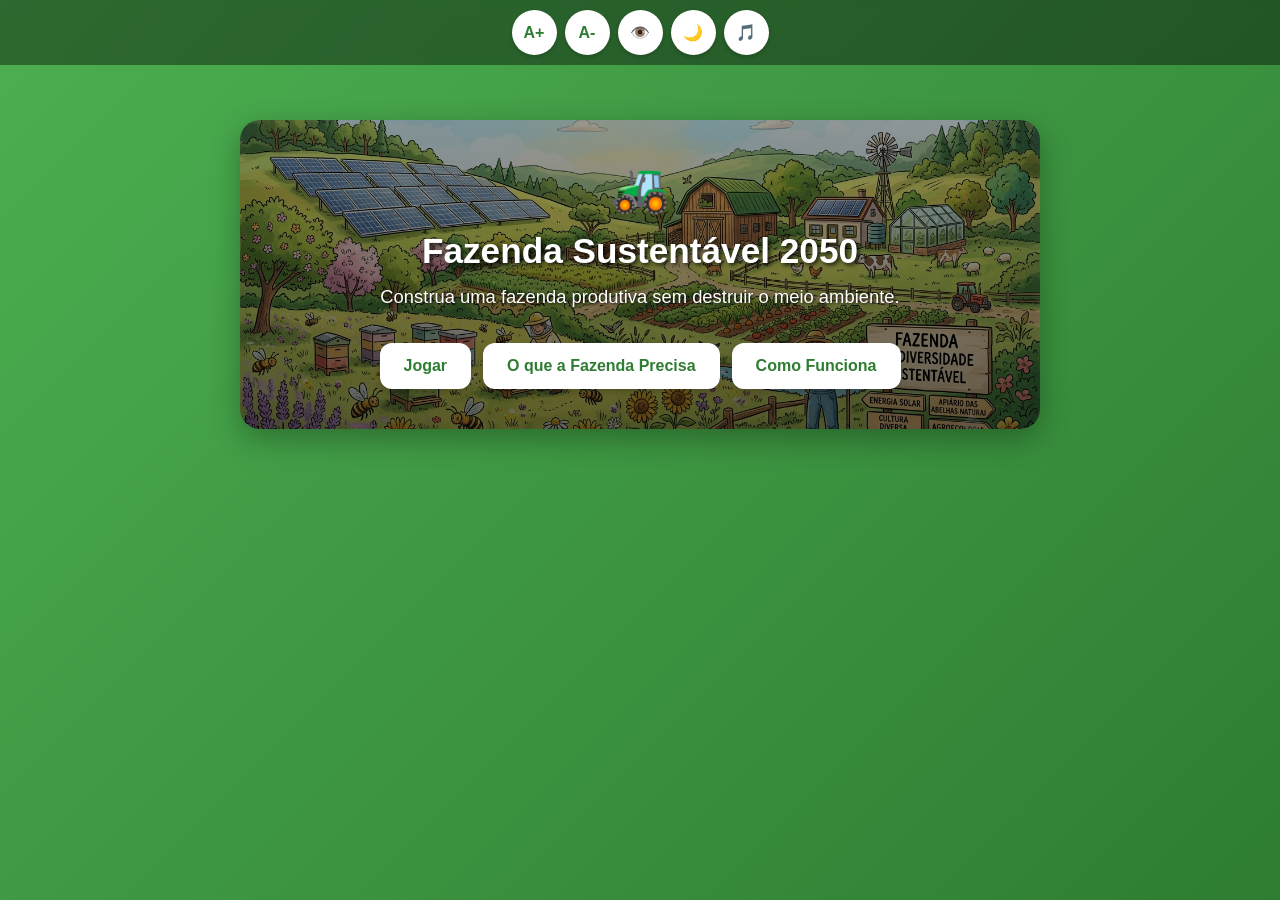
==== index.html @ 3d5fe39c "atualizar" ====
<!DOCTYPE html>
<html lang="pt-BR">
<head>
    <meta charset="UTF-8">
    <meta name="viewport" content="width=device-width, initial-scale=1.0">
    <title>🚜 Fazenda Sustentável 2050</title>
    <link rel="stylesheet" href="style.css">
</head>
<body>

    <div class="barra-acessibilidade">
        <button id="zoomMais" title="Aumentar Fonte">A+</button>
        <button id="zoomMenos" title="Diminuir Fonte">A-</button>
        <button id="altoContraste" title="Alto Contraste">👁️</button>
        <button id="modoEscuro" title="Modo Escuro">🌙</button>
        <button id="btnMusica" title="Música de Fundo">🎵</button>
    </div>

    <section id="menu" class="tela ativa">
        <div class="fazenda-logo">
            <span class="emoji-principal">🚜</span>
        </div>
        <h1>Fazenda Sustentável 2050</h1>
        <p>Construa uma fazenda produtiva sem destruir o meio ambiente.</p>
        <div class="botoes-menu">
            <button id="btnJogar">Jogar</button>
            <button id="btnAprender">O que a Fazenda Precisa</button>
            <button id="btnTutorial">Como Funciona</button>
        </div>
    </section>

    <section id="tutorial" class="tela">
        <h2>📖 Como Funciona o Jogo</h2>
        <p>Você foi desafiado a gerenciar uma propriedade rural rumo ao ano de 2050. Seu objetivo é tomar decisões estratégicas ao longo de 10 rodadas.</p>
        <p>Fique atento aos 4 indicadores no topo da tela. Se qualquer um deles chegar a <strong>0%</strong>, sua fazenda entra em colapso e o jogo termina imediatamente!</p>
        <ul>
            <li>🌾 <strong>Produção:</strong> Representa o volume e a eficiência das suas colheitas.</li>
            <li>💰 <strong>Economia:</strong> É a saúde financeira, o dinheiro em caixa para investimentos.</li>
            <li>🌳 <strong>Meio Ambiente:</strong> Mede a saúde da natureza, solo, rios e biodiversidade.</li>
            <li>😊 <strong>Qualidade de Vida:</strong> Avalia o bem-estar dos trabalhadores e da comunidade rural.</li>
        </ul>
        <button id="voltarMenu">Voltar ao Menu</button>
    </section>

    <section id="aprendizado" class="tela">
        <h2>🐝 O que uma Fazenda Sustentável Precisa?</h2>
        <p>Para cumprir o tema do Agrinho (<em>"Agro forte, futuro sustentável"</em>), uma propriedade moderna precisa equilibrar produção e preservação através de práticas reais:</p>
        
        <div class="bloco-conteudo">
            <h3>🐝 1. Proteção Expressiva das Abelhas</h3>
            <p>As abelhas e polinizadores nativos são os maiores partners do agricultor. Sem eles, mais de 70% das culturas agrícolas teriam queda drástica de produção. Uma fazenda sustentável precisa reduzir defensivos químicos pesados e criar "corredores ecológicos" para mantê-las vivas.</p>
        </div>

        <div class="bloco-conteudo">
            <h3>💧 2. Manejo Consciente da Água e do Solo</h3>
            <p>O solo é um organismo vivo. A fazenda precisa de técnicas como a compostagem orgânica e a proteção das matas ciliares ao redor dos rios para evitar que as nascentes sequem com o calor.</p>
        </div>

        <div class="bloco-conteudo">
            <h3>☀️ 3. Transição para Energia Limpa</h3>
            <p>O uso de combustíveis fósseis polui o planeta. Substituir geradores antigos por painéis de energia solar traz economia financeira a longo prazo e zera a emissão de carbono da produção.</p>
        </div>

        <button id="btnVoltarMenu">Voltar ao Menu</button>
    </section>

    <section id="jogo" class="tela">
        <header>
            <h2>Ano <span id="ano">1</span> / 10</h2>
        </header>

        <section class="painel">
            <div class="indicador">
                <p>🌾 Produção</p>
                <progress id="barraProducao" value="50" max="100"></progress>
                <span id="valorProducao">50</span>
            </div>
            <div class="indicador">
                <p>💰 Economia</p>
                <progress id="barraEconomia" value="50" max="100"></progress>
                <span id="valorEconomia">50</span>
            </div>
            <div class="indicador">
                <p>🌳 Meio Ambiente</p>
                <progress id="barraAmbiente" value="50" max="100"></progress>
                <span id="valorAmbiente">50</span>
            </div>
            <div class="indicador">
                <p>😊 Qualidade de Vida</p>
                <progress id="barraQualidade" value="50" max="100"></progress>
                <span id="valorQualidade">50</span>
            </div>
        </section>

        <section class="fazenda">
            <div id="lavoura" class="area">🌱 Produção Inicial</div>
            <div id="rio" class="area">💧 Rio Saudável</div>
            <div id="floresta" class="area">🌳 Floresta Preservada</div>
            <div id="energia" class="area">⚡ Energia Convencional</div>
        </section>

        <section class="evento">
            <h3 id="tituloEvento">Evento</h3>
            <p id="descricaoEvento">Descrição do evento.</p>
            <div class="opcoes">
                <button id="opcao1">Opção 1</button>
                <button id="opcao2">Opção 2</button>
                <button id="opcao3">Opção 3</button>
            </div>
        </section>
    </section>

    <section id="fim" class="tela">
        <h2 id="resultadoTitulo">Resultado Final</h2>
        <p>Sua jornada terminou.</p>
        <div class="relatorio">
            <p>🌾 Produção: <span id="finalProducao"></span></p>
            <p>💰 Economia: <span id="finalEconomia"></span></p>
            <p>🌳 Meio Ambiente: <span id="finalAmbiente"></span></p>
            <p>😊 Qualidade de Vida: <span id="finalQualidade"></span></p>
        </div>
        <button onclick="location.reload()">Jogar Novamente</button>
    </section>

    <audio id="somClique" src="assets/sons/clique.mp3"></audio>
    <audio id="musicaAmbiente" src="assets/sons/ambiente.mp3" loop></audio>
    <audio id="somVitoria" src="assets/sons/vitoria.mp3"></audio>
    <audio id="somDerrota" src="assets/sons/derrota.mp3"></audio>

    <script src="script.js"></script>
</body>
</html>
---- style.css ----
/* ==========================
   CONFIGURAÇÃO DE ACESSIBILIDADE DINÂMICA
========================== */
:root {
    --tamanho-base: 16px; /* Controlado diretamente pelo JavaScript */
}

* {
    margin: 0;
    padding: 0;
    box-sizing: border-box;
}

body {
    font-family: Arial, Helvetica, sans-serif;
    font-size: var(--tamanho-base); /* Vinculado ao sistema de zoom universal */
    min-height: 100vh;
    background: linear-gradient(135deg, #4caf50, #2e7d32);
    color: white;
    padding: 100px 15px 20px 15px;
    transition: background 0.4s ease, font-size 0.2s ease;
}

/* ==========================
   BARRA DE ACESSIBILIDADE FIXA
========================== */
.barra-acessibilidade {
    position: fixed;
    top: 0;
    left: 0;
    width: 100%;
    background: rgba(0, 0, 0, 0.4);
    backdrop-filter: blur(5px);
    display: flex;
    justify-content: center;
    gap: 8px;
    padding: 10px;
    z-index: 1000;
}

.barra-acessibilidade button {
    width: 45px;
    height: 45px;
    padding: 0;
    font-size: 16px !important; /* Mantém estável a barra superior */
    display: flex;
    justify-content: center;
    align-items: center;
    background: white;
    color: #2e7d32;
    border-radius: 50%;
    border: none;
    cursor: pointer;
    font-weight: bold;
    box-shadow: 0 2px 5px rgba(0,0,0,0.2);
}

/* ==========================
   ESTRUTURA DAS TELAS
========================== */
.tela {
    display: none;
    max-width: 800px;
    margin: 20px auto;
    animation: abrirTela 0.3s ease-in-out;
}

.tela.ativa {
    display: block;
}

@keyframes abrirTela {
    from { opacity: 0; transform: translateY(10px); }
    to { opacity: 1; transform: translateY(0); }
}

/* ==========================
   MENU PRINCIPAL (FUNDO ISOLADO COM A IMAGEM)
========================== */
#menu {
    text-align: center;
    padding: 40px 20px;
    border-radius: 20px;
    box-shadow: 0 10px 30px rgba(0, 0, 0, 0.3);
    
    /* Configuração blindada da imagem de fundo */
    background-image: linear-gradient(rgba(0, 0, 0, 0.4), rgba(0, 0, 0, 0.6)), url('fazenda.png') !important;
    background-repeat: no-repeat !important;
    background-position: center center !important;
    background-size: cover !important;
    margin-top: 20px; 
}

.fazenda-logo {
    display: block;
    margin: 0 auto 15px auto;
}

.emoji-principal {
    font-size: calc(var(--tamanho-base) * 3); /* Cresce junto com o zoom */
    display: inline-block;
    animation: balancar 4s ease-in-out infinite alternate;
}

@keyframes balancar {
    0% { transform: rotate(-5deg); }
    100% { transform: rotate(5deg); }
}

#menu h1 {
    font-size: calc(var(--tamanho-base) * 2.2); /* Cresce junto com o zoom */
    margin-bottom: 15px;
    text-shadow: 2px 2px 4px rgba(0,0,0,0.8);
}

#menu p {
    font-size: calc(var(--tamanho-base) * 1.15); /* Cresce junto com o zoom */
    margin-bottom: 35px;
    text-shadow: 1px 1px 3px rgba(0,0,0,0.8);
}

.botoes-menu {
    display: flex;
    flex-direction: column;
    gap: 12px;
    width: 100%;
    max-width: 320px;
    margin: 0 auto;
}

/* ==========================
   BOTÕES GERAIS
========================== */
button {
    border: none;
    cursor: pointer;
    padding: 14px 24px;
    border-radius: 12px;
    font-size: var(--tamanho-base); /* Vinculado ao zoom */
    transition: 0.2s;
    background: white;
    color: #2e7d32;
    font-weight: bold;
    width: 100%;
    box-shadow: 0 4px 6px rgba(0,0,0,0.15);
}

button:hover, button:active {
    transform: scale(1.02);
    background: #f5f5f5;
}

/* ==========================
   TUTORIAL E APRENDIZADO
========================== */
#tutorial, #aprendizado {
    background: rgba(0, 0, 0, 0.25);
    padding: 25px;
    border-radius: 15px;
    text-align: left;
    backdrop-filter: blur(4px);
    border: 1px solid rgba(255,255,255,0.1);
    font-size: var(--tamanho-base); /* Vinculado ao zoom */
}

#tutorial h2, #aprendizado h2 {
    margin-bottom: 20px;
    font-size: calc(var(--tamanho-base) * 1.5); /* Vinculado ao zoom */
    text-align: center;
}

#tutorial p, #aprendizado p {
    margin-bottom: 15px;
    line-height: 1.6;
}

.bloco-conteudo {
    background: rgba(255, 255, 255, 0.1);
    padding: 15px;
    border-radius: 10px;
    margin-bottom: 15px;
}

.bloco-conteudo h3 {
    margin-bottom: 8px;
    font-size: calc(var(--tamanho-base) * 1.2); /* Vinculado ao zoom */
    color: #fff;
}

#tutorial ul {
    margin: 15px 0;
    padding-left: 20px;
}

#tutorial li {
    margin-bottom: 10px;
    line-height: 1.4;
}

/* ==========================
   PAINEL DE JOGO E MAPA
========================== */
header h2 {
    font-size: calc(var(--tamanho-base) * 1.3);
    margin-bottom: 15px;
}

.painel {
    display: grid;
    grid-template-columns: 1fr;
    gap: 12px;
    margin-bottom: 20px;
}

.indicador {
    background: rgba(0, 0, 0, 0.2);
    padding: 12px;
    border-radius: 12px;
    border: 1px solid rgba(255,255,255,0.05);
    font-size: var(--tamanho-base);
}

.indicador p {
    margin-bottom: 6px;
    font-weight: bold;
}

.indicador span {
    display: block;
    margin-top: 4px;
    font-weight: bold;
    text-align: right;
}

progress {
    width: 100%;
    height: 16px;
}

progress::-webkit-progress-bar {
    background: #e0e0e0;
    border-radius: 8px;
}

progress::-webkit-progress-value {
    background: #4cd137;
    border-radius: 8px;
}

.fazenda {
    display: grid;
    grid-template-columns: repeat(2, 1fr);
    gap: 10px;
    margin-bottom: 20px;
}

.area {
    min-height: 90px;
    display: flex;
    justify-content: center;
    align-items: center;
    text-align: center;
    font-size: var(--tamanho-base);
    font-weight: bold;
    border-radius: 12px;
    background: rgba(0, 0, 0, 0.18);
    padding: 8px;
    border: 1px solid rgba(255,255,255,0.05);
}

.evento {
    background: rgba(0, 0, 0, 0.2);
    padding: 20px;
    border-radius: 15px;
    text-align: center;
    border: 1px solid rgba(255,255,255,0.05);
    font-size: var(--tamanho-base);
}

.evento h3 {
    margin-bottom: 10px;
    font-size: calc(var(--tamanho-base) * 1.25);
}

.evento p {
    margin-bottom: 20px;
    line-height: 1.5;
}

.opcoes {
    display: flex;
    flex-direction: column;
    gap: 10px;
}

/* ==========================
   TELA FINAL
========================== */
#fim {
    text-align: center;
    font-size: var(--tamanho-base);
}

#fim h2 {
    font-size: calc(var(--tamanho-base) * 1.6);
    margin-bottom: 10px;
}

.relatorio {
    background: rgba(0, 0, 0, 0.2);
    padding: 20px;
    border-radius: 12px;
    margin: 20px 0;
    text-align: left;
    border: 1px solid rgba(255,255,255,0.05);
}

.relatorio p {
    margin-bottom: 8px;
}

/* ==========================
   TEMAS COORDENADOS (MODOS DE COR)
========================== */

/* MODO NOTURNO SEGURO: A imagem do menu continua visível */
.dark-mode {
    background: linear-gradient(135deg, #111, #222) !important;
}
.dark-mode .indicador, .dark-mode .evento, .dark-mode .area, .dark-mode .relatorio, .dark-mode #tutorial, .dark-mode #aprendizado, .dark-mode .bloco-conteudo {
    background: rgba(255, 255, 255, 0.05) !important;
}
.dark-mode button {
    background: #333 !important;
    color: #fff !important;
}
/* Mantém a imagem no menu, aplicando apenas um filtro noturno confortável por cima */
.dark-mode #menu {
    background-image: linear-gradient(rgba(0, 0, 0, 0.75), rgba(0, 0, 0, 0.9)), url('fazenda.png') !important;
}

/* ALTO CONTRASTE (Regra oficial: Fundo preto absoluto e letras amarelas para leitura impecável) */
.alto-contraste {
    background: black !important;
    color: yellow !important;
}
.alto-contraste .indicador, .alto-contraste .evento, .alto-contraste .area, .alto-contraste .relatorio, .alto-contraste #tutorial, .alto-contraste #aprendizado, .alto-contraste .bloco-conteudo {
    background: #000 !important;
    border: 2px solid yellow !important;
    color: yellow !important;
}
.alto-contraste h1, .alto-contraste h2, .alto-contraste h3, .alto-contraste p, .alto-contraste li, .alto-contraste span {
    color: yellow !important;
}
.alto-contraste button {
    background: yellow !important;
    color: black !important;
}
.alto-contraste #menu {
    background-image: none !important; /* Remove imagens para focar 100% na legibilidade exigida em bancas */
    background: black !important;
    border: 2px solid yellow !important;
}

/* ==========================
   RESPONSIVIDADE (TELAS LARGAS)
========================== */
@media(min-width: 600px) {
    .botoes-menu { flex-direction: row; max-width: 100%; justify-content: center; }
    .botoes-menu button { width: auto; }
    .painel { grid-template-columns: repeat(2, 1fr); }
    .area { min-height: 120px; }
    .opcoes { flex-direction: row; justify-content: center; }
    .opcoes button { width: auto; }
}
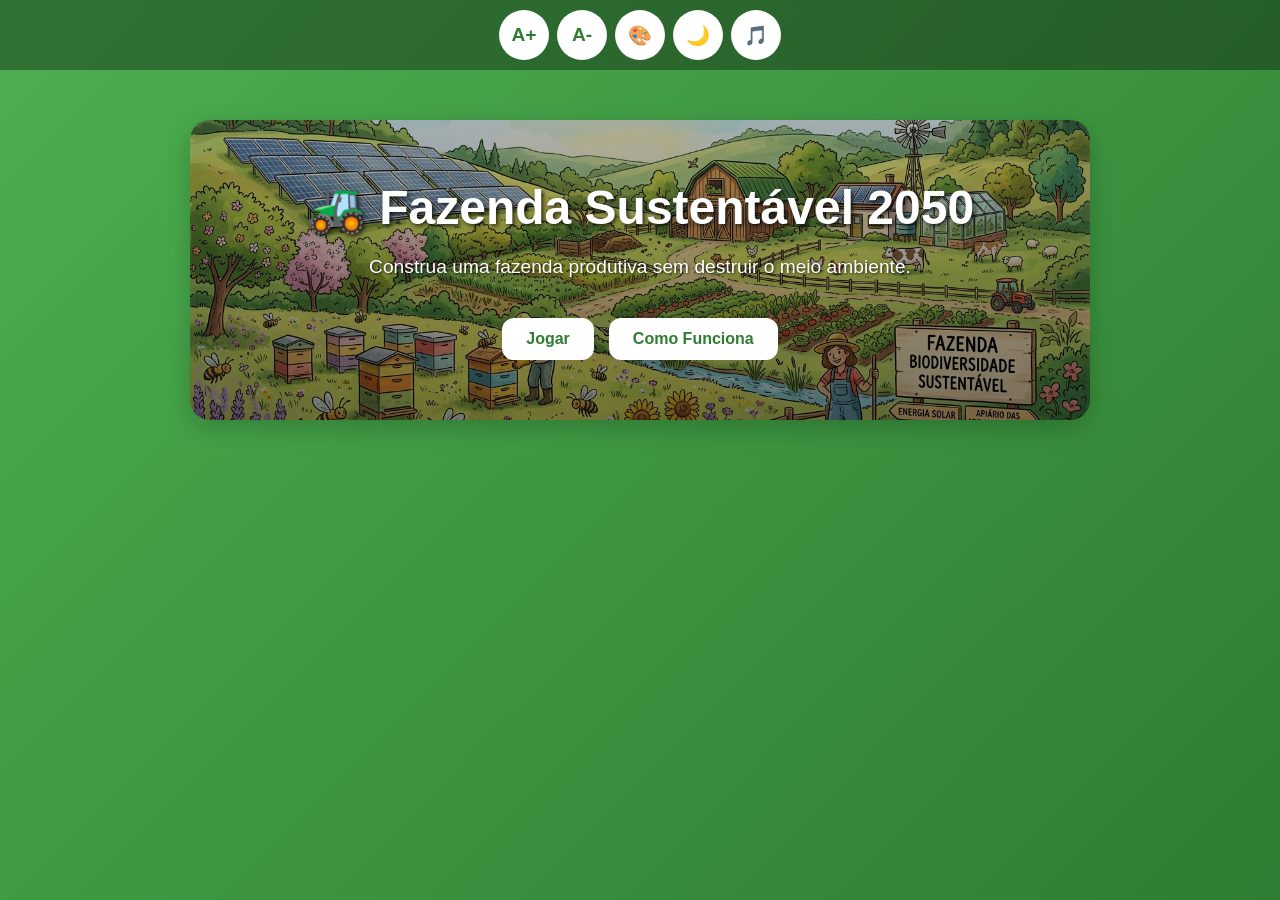
==== commit 8ab86d13: "correcao" ====
--- a/index.html
+++ b/index.html
@@ -8,60 +8,46 @@
 </head>
 <body>
 
-    <div class="barra-acessibilidade">
+    <div class="acessibilidade-fixa">
         <button id="zoomMais" title="Aumentar Fonte">A+</button>
         <button id="zoomMenos" title="Diminuir Fonte">A-</button>
-        <button id="altoContraste" title="Alto Contraste">👁️</button>
+        <button id="altoContraste" title="Alto Contraste">🎨</button>
         <button id="modoEscuro" title="Modo Escuro">🌙</button>
         <button id="btnMusica" title="Música de Fundo">🎵</button>
     </div>
 
     <section id="menu" class="tela ativa">
-        <div class="fazenda-logo">
-            <span class="emoji-principal">🚜</span>
-        </div>
-        <h1>Fazenda Sustentável 2050</h1>
+        <h1>🚜 Fazenda Sustentável 2050</h1>
         <p>Construa uma fazenda produtiva sem destruir o meio ambiente.</p>
         <div class="botoes-menu">
             <button id="btnJogar">Jogar</button>
-            <button id="btnAprender">O que a Fazenda Precisa</button>
             <button id="btnTutorial">Como Funciona</button>
         </div>
     </section>
 
     <section id="tutorial" class="tela">
-        <h2>📖 Como Funciona o Jogo</h2>
-        <p>Você foi desafiado a gerenciar uma propriedade rural rumo ao ano de 2050. Seu objetivo é tomar decisões estratégicas ao longo de 10 rodadas.</p>
-        <p>Fique atento aos 4 indicadores no topo da tela. Se qualquer um deles chegar a <strong>0%</strong>, sua fazenda entra em colapso e o jogo termina imediatamente!</p>
+        <h2>📖 Como Funciona</h2>
+        <p>Você é o gestor de uma fazenda sustentável no ano de 2050.</p>
+        <p>Seu objetivo é produzir alimentos, gerar renda e preservar o meio ambiente.</p>
+        <p>Durante 10 anos você enfrentará desafios reais do campo.</p>
         <ul>
-            <li>🌾 <strong>Produção:</strong> Representa o volume e a eficiência das suas colheitas.</li>
-            <li>💰 <strong>Economia:</strong> É a saúde financeira, o dinheiro em caixa para investimentos.</li>
-            <li>🌳 <strong>Meio Ambiente:</strong> Mede a saúde da natureza, solo, rios e biodiversidade.</li>
-            <li>😊 <strong>Qualidade de Vida:</strong> Avalia o bem-estar dos trabalhadores e da comunidade rural.</li>
+            <li>🌾 Produção Agrícola</li>
+            <li>💰 Economia da Fazenda</li>
+            <li>🌳 Meio Ambiente</li>
+            <li>😊 Qualidade de Vida</li>
+        </ul>
+        <p>Cada decisão afeta os indicadores.</p>
+        <p>Se algum deles chegar a zero, a fazenda entra em colapso.</p>
+
+        <h2>🌱 O que é uma Fazenda Sustentável?</h2>
+        <ul>
+            <li>💧 Uso consciente da água</li>
+            <li>🌳 Preservação das florestas</li>
+            <li>☀️ Uso de energia limpa</li>
+            <li>🐝 Proteção da biodiversidade</li>
+            <li>👨‍🌾 Valorização das pessoas</li>
         </ul>
         <button id="voltarMenu">Voltar ao Menu</button>
-    </section>
-
-    <section id="aprendizado" class="tela">
-        <h2>🐝 O que uma Fazenda Sustentável Precisa?</h2>
-        <p>Para cumprir o tema do Agrinho (<em>"Agro forte, futuro sustentável"</em>), uma propriedade moderna precisa equilibrar produção e preservação através de práticas reais:</p>
-        
-        <div class="bloco-conteudo">
-            <h3>🐝 1. Proteção Expressiva das Abelhas</h3>
-            <p>As abelhas e polinizadores nativos são os maiores partners do agricultor. Sem eles, mais de 70% das culturas agrícolas teriam queda drástica de produção. Uma fazenda sustentável precisa reduzir defensivos químicos pesados e criar "corredores ecológicos" para mantê-las vivas.</p>
-        </div>
-
-        <div class="bloco-conteudo">
-            <h3>💧 2. Manejo Consciente da Água e do Solo</h3>
-            <p>O solo é um organismo vivo. A fazenda precisa de técnicas como a compostagem orgânica e a proteção das matas ciliares ao redor dos rios para evitar que as nascentes sequem com o calor.</p>
-        </div>
-
-        <div class="bloco-conteudo">
-            <h3>☀️ 3. Transição para Energia Limpa</h3>
-            <p>O uso de combustíveis fósseis polui o planeta. Substituir geradores antigos por painéis de energia solar traz economia financeira a longo prazo e zera a emissão de carbono da produção.</p>
-        </div>
-
-        <button id="btnVoltarMenu">Voltar ao Menu</button>
     </section>
 
     <section id="jogo" class="tela">
--- a/style.css
+++ b/style.css
@@ -1,35 +1,139 @@
 /* ==========================
-   CONFIGURAÇÃO DE ACESSIBILIDADE DINÂMICA
-========================== */
-:root {
-    --tamanho-base: 16px; /* Controlado diretamente pelo JavaScript */
-}
-
+   RESET
+========================== */
 * {
     margin: 0;
     padding: 0;
     box-sizing: border-box;
 }
 
+/* ==========================
+   BODY
+========================== */
 body {
     font-family: Arial, Helvetica, sans-serif;
-    font-size: var(--tamanho-base); /* Vinculado ao sistema de zoom universal */
     min-height: 100vh;
     background: linear-gradient(135deg, #4caf50, #2e7d32);
     color: white;
-    padding: 100px 15px 20px 15px;
-    transition: background 0.4s ease, font-size 0.2s ease;
-}
-
-/* ==========================
-   BARRA DE ACESSIBILIDADE FIXA
-========================== */
-.barra-acessibilidade {
+    padding: 90px 20px 20px 20px; /* Aumentado o padding superior para a barra fixa */
+    transition: 0.4s;
+}
+
+/* ==========================
+   TELAS
+========================== */
+.tela {
+    display: none;
+    max-width: 900px;
+    margin: auto;
+}
+
+.tela.ativa {
+    display: block;
+}
+
+/* ==========================
+   MENU PRINCIPAL COM IMAGEM PROTEGIDA
+========================== */
+#menu {
+    text-align: center;
+    margin-top: 30px;
+    padding: 60px 20px;
+    border-radius: 20px;
+    box-shadow: 0 8px 25px rgba(0,0,0,0.2);
+    
+    /* Configuração padrão da foto de fundo da fazenda */
+    background-image: linear-gradient(rgba(0, 0, 0, 0.3), rgba(0, 0, 0, 0.5)), url('fazenda.png') !important;
+    background-size: cover !important;
+    background-position: center !important;
+    background-repeat: no-repeat !important;
+}
+
+#menu h1 {
+    font-size: 3rem;
+    margin-bottom: 20px;
+    text-shadow: 2px 2px 4px rgba(0,0,0,0.7);
+}
+
+#menu p {
+    font-size: 1.2rem;
+    margin-bottom: 40px;
+    text-shadow: 1px 1px 3px rgba(0,0,0,0.7);
+}
+
+.botoes-menu {
+    display: flex;
+    justify-content: center;
+    gap: 15px;
+    flex-wrap: wrap;
+}
+
+/* ==========================
+   BOTÕES
+========================== */
+button {
+    border: none;
+    cursor: pointer;
+    padding: 12px 24px;
+    border-radius: 12px;
+    font-size: 1rem;
+    transition: 0.3s;
+    background: white;
+    color: #2e7d32;
+    font-weight: bold;
+}
+
+button:hover {
+    transform: scale(1.05);
+}
+
+/* ==========================
+   TUTORIAL
+========================== */
+#tutorial {
+    max-width: 900px;
+    margin: auto;
+}
+
+#tutorial h2 {
+    margin: 20px 0;
+}
+
+#tutorial p {
+    margin-bottom: 15px;
+    line-height: 1.6;
+}
+
+#tutorial ul {
+    margin: 15px 0;
+    padding-left: 25px;
+}
+
+#tutorial li {
+    margin-bottom: 10px;
+}
+
+/* ==========================
+   CABEÇALHO DO JOGO
+========================== */
+header {
+    display: flex;
+    justify-content: space-between;
+    align-items: center;
+    margin-bottom: 25px;
+    flex-wrap: wrap;
+    gap: 15px;
+}
+
+/* ==========================
+   BARRA DE ACESSIBILIDADE FIXA NO TOPO
+========================== */
+.acessibilidade-fixa {
     position: fixed;
     top: 0;
     left: 0;
     width: 100%;
-    background: rgba(0, 0, 0, 0.4);
+    background: rgba(0, 0, 0, 0.35);
     backdrop-filter: blur(5px);
     display: flex;
     justify-content: center;
@@ -38,259 +142,114 @@
     z-index: 1000;
 }
 
-.barra-acessibilidade button {
-    width: 45px;
-    height: 45px;
+.acessibilidade-fixa button {
+    width: 50px;
+    height: 50px;
+    font-size: 1.2rem;
     padding: 0;
-    font-size: 16px !important; /* Mantém estável a barra superior */
     display: flex;
     justify-content: center;
     align-items: center;
-    background: white;
-    color: #2e7d32;
     border-radius: 50%;
-    border: none;
-    cursor: pointer;
-    font-weight: bold;
-    box-shadow: 0 2px 5px rgba(0,0,0,0.2);
-}
-
-/* ==========================
-   ESTRUTURA DAS TELAS
-========================== */
-.tela {
-    display: none;
-    max-width: 800px;
-    margin: 20px auto;
-    animation: abrirTela 0.3s ease-in-out;
-}
-
-.tela.ativa {
-    display: block;
-}
-
-@keyframes abrirTela {
-    from { opacity: 0; transform: translateY(10px); }
-    to { opacity: 1; transform: translateY(0); }
-}
-
-/* ==========================
-   MENU PRINCIPAL (FUNDO ISOLADO COM A IMAGEM)
-========================== */
-#menu {
-    text-align: center;
-    padding: 40px 20px;
-    border-radius: 20px;
-    box-shadow: 0 10px 30px rgba(0, 0, 0, 0.3);
-    
-    /* Configuração blindada da imagem de fundo */
-    background-image: linear-gradient(rgba(0, 0, 0, 0.4), rgba(0, 0, 0, 0.6)), url('fazenda.png') !important;
-    background-repeat: no-repeat !important;
-    background-position: center center !important;
-    background-size: cover !important;
-    margin-top: 20px; 
-}
-
-.fazenda-logo {
-    display: block;
-    margin: 0 auto 15px auto;
-}
-
-.emoji-principal {
-    font-size: calc(var(--tamanho-base) * 3); /* Cresce junto com o zoom */
-    display: inline-block;
-    animation: balancar 4s ease-in-out infinite alternate;
-}
-
-@keyframes balancar {
-    0% { transform: rotate(-5deg); }
-    100% { transform: rotate(5deg); }
-}
-
-#menu h1 {
-    font-size: calc(var(--tamanho-base) * 2.2); /* Cresce junto com o zoom */
-    margin-bottom: 15px;
-    text-shadow: 2px 2px 4px rgba(0,0,0,0.8);
-}
-
-#menu p {
-    font-size: calc(var(--tamanho-base) * 1.15); /* Cresce junto com o zoom */
-    margin-bottom: 35px;
-    text-shadow: 1px 1px 3px rgba(0,0,0,0.8);
-}
-
-.botoes-menu {
-    display: flex;
-    flex-direction: column;
-    gap: 12px;
-    width: 100%;
-    max-width: 320px;
-    margin: 0 auto;
-}
-
-/* ==========================
-   BOTÕES GERAIS
-========================== */
-button {
-    border: none;
-    cursor: pointer;
-    padding: 14px 24px;
-    border-radius: 12px;
-    font-size: var(--tamanho-base); /* Vinculado ao zoom */
-    transition: 0.2s;
-    background: white;
-    color: #2e7d32;
-    font-weight: bold;
-    width: 100%;
-    box-shadow: 0 4px 6px rgba(0,0,0,0.15);
-}
-
-button:hover, button:active {
-    transform: scale(1.02);
-    background: #f5f5f5;
-}
-
-/* ==========================
-   TUTORIAL E APRENDIZADO
-========================== */
-#tutorial, #aprendizado {
-    background: rgba(0, 0, 0, 0.25);
-    padding: 25px;
-    border-radius: 15px;
-    text-align: left;
-    backdrop-filter: blur(4px);
-    border: 1px solid rgba(255,255,255,0.1);
-    font-size: var(--tamanho-base); /* Vinculado ao zoom */
-}
-
-#tutorial h2, #aprendizado h2 {
-    margin-bottom: 20px;
-    font-size: calc(var(--tamanho-base) * 1.5); /* Vinculado ao zoom */
-    text-align: center;
-}
-
-#tutorial p, #aprendizado p {
-    margin-bottom: 15px;
-    line-height: 1.6;
-}
-
-.bloco-conteudo {
-    background: rgba(255, 255, 255, 0.1);
-    padding: 15px;
-    border-radius: 10px;
-    margin-bottom: 15px;
-}
-
-.bloco-conteudo h3 {
-    margin-bottom: 8px;
-    font-size: calc(var(--tamanho-base) * 1.2); /* Vinculado ao zoom */
-    color: #fff;
-}
-
-#tutorial ul {
-    margin: 15px 0;
-    padding-left: 20px;
-}
-
-#tutorial li {
-    margin-bottom: 10px;
-    line-height: 1.4;
-}
-
-/* ==========================
-   PAINEL DE JOGO E MAPA
-========================== */
-header h2 {
-    font-size: calc(var(--tamanho-base) * 1.3);
-    margin-bottom: 15px;
-}
-
+}
+
+/* ==========================
+   PAINEL DE STATUS
+========================== */
 .painel {
     display: grid;
-    grid-template-columns: 1fr;
-    gap: 12px;
-    margin-bottom: 20px;
+    grid-template-columns: repeat(auto-fit, minmax(220px, 1fr));
+    gap: 20px;
+    margin-bottom: 25px;
 }
 
 .indicador {
-    background: rgba(0, 0, 0, 0.2);
-    padding: 12px;
-    border-radius: 12px;
-    border: 1px solid rgba(255,255,255,0.05);
-    font-size: var(--tamanho-base);
+    background: rgba(255,255,255,0.15);
+    padding: 15px;
+    border-radius: 15px;
+    backdrop-filter: blur(5px);
 }
 
 .indicador p {
-    margin-bottom: 6px;
+    margin-bottom: 10px;
     font-weight: bold;
 }
 
 .indicador span {
     display: block;
-    margin-top: 4px;
-    font-weight: bold;
-    text-align: right;
-}
-
+    margin-top: 8px;
+    font-size: 1.1rem;
+}
+
+/* ==========================
+   BARRAS DE PROGRESSO
+========================== */
 progress {
     width: 100%;
-    height: 16px;
+    height: 25px;
 }
 
 progress::-webkit-progress-bar {
-    background: #e0e0e0;
-    border-radius: 8px;
+    background: #ddd;
+    border-radius: 20px;
 }
 
 progress::-webkit-progress-value {
-    background: #4cd137;
-    border-radius: 8px;
-}
-
+    background: #66ff66;
+    border-radius: 20px;
+}
+
+/* ==========================
+   MAPA DO JOGO
+========================== */
 .fazenda {
     display: grid;
     grid-template-columns: repeat(2, 1fr);
-    gap: 10px;
-    margin-bottom: 20px;
+    gap: 15px;
+    margin-bottom: 25px;
 }
 
 .area {
-    min-height: 90px;
+    min-height: 120px;
     display: flex;
     justify-content: center;
     align-items: center;
     text-align: center;
-    font-size: var(--tamanho-base);
+    font-size: 1.2rem;
     font-weight: bold;
-    border-radius: 12px;
-    background: rgba(0, 0, 0, 0.18);
-    padding: 8px;
-    border: 1px solid rgba(255,255,255,0.05);
-}
-
+    border-radius: 15px;
+    background: rgba(255,255,255,0.15);
+    transition: 0.4s;
+}
+
+/* ==========================
+   EVENTOS
+========================== */
 .evento {
-    background: rgba(0, 0, 0, 0.2);
-    padding: 20px;
-    border-radius: 15px;
+    background: rgba(255,255,255,0.12);
+    padding: 30px;
+    border-radius: 20px;
     text-align: center;
-    border: 1px solid rgba(255,255,255,0.05);
-    font-size: var(--tamanho-base);
 }
 
 .evento h3 {
-    margin-bottom: 10px;
-    font-size: calc(var(--tamanho-base) * 1.25);
+    margin-bottom: 15px;
+    font-size: 1.7rem;
 }
 
 .evento p {
-    margin-bottom: 20px;
+    margin-bottom: 25px;
     line-height: 1.5;
 }
 
 .opcoes {
     display: flex;
     flex-direction: column;
-    gap: 10px;
+    gap: 15px;
+}
+
+.opcoes button {
+    width: 100%;
 }
 
 /* ==========================
@@ -298,78 +257,104 @@
 ========================== */
 #fim {
     text-align: center;
-    font-size: var(--tamanho-base);
+    max-width: 800px;
+    margin: auto;
 }
 
 #fim h2 {
-    font-size: calc(var(--tamanho-base) * 1.6);
+    margin-bottom: 20px;
+}
+
+#fim p {
     margin-bottom: 10px;
 }
 
 .relatorio {
-    background: rgba(0, 0, 0, 0.2);
-    padding: 20px;
-    border-radius: 12px;
-    margin: 20px 0;
-    text-align: left;
-    border: 1px solid rgba(255,255,255,0.05);
-}
-
-.relatorio p {
-    margin-bottom: 8px;
-}
-
-/* ==========================
-   TEMAS COORDENADOS (MODOS DE COR)
-========================== */
-
-/* MODO NOTURNO SEGURO: A imagem do menu continua visível */
+    background: rgba(255,255,255,0.15);
+    padding: 25px;
+    border-radius: 15px;
+    margin: 25px 0;
+}
+
+/* ==========================
+   MODO ESCURO SEGURO
+========================== */
 .dark-mode {
-    background: linear-gradient(135deg, #111, #222) !important;
-}
-.dark-mode .indicador, .dark-mode .evento, .dark-mode .area, .dark-mode .relatorio, .dark-mode #tutorial, .dark-mode #aprendizado, .dark-mode .bloco-conteudo {
-    background: rgba(255, 255, 255, 0.05) !important;
-}
+    background: linear-gradient(135deg, #111, #222);
+}
+
+.dark-mode .indicador,
+.dark-mode .evento,
+.dark-mode .area,
+.dark-mode .relatorio {
+    background: rgba(255, 255, 255, 0.08);
+}
+
 .dark-mode button {
-    background: #333 !important;
-    color: #fff !important;
-}
-/* Mantém a imagem no menu, aplicando apenas um filtro noturno confortável por cima */
+    background: #444;
+    color: white;
+}
+
+/* BLINDAGEM DO MOTO NOTURNO: A fazenda.png NÃO SOME, apenas escurece como se fosse noite */
 .dark-mode #menu {
-    background-image: linear-gradient(rgba(0, 0, 0, 0.75), rgba(0, 0, 0, 0.9)), url('fazenda.png') !important;
-}
-
-/* ALTO CONTRASTE (Regra oficial: Fundo preto absoluto e letras amarelas para leitura impecável) */
+    background-image: linear-gradient(rgba(0, 0, 0, 0.75), rgba(0, 0, 0, 0.85)), url('fazenda.png') !important;
+}
+
+/* ==========================
+   ALTO CONTRASTE SEGURO
+========================== */
 .alto-contraste {
     background: black !important;
     color: yellow !important;
 }
-.alto-contraste .indicador, .alto-contraste .evento, .alto-contraste .area, .alto-contraste .relatorio, .alto-contraste #tutorial, .alto-contraste #aprendizado, .alto-contraste .bloco-conteudo {
-    background: #000 !important;
-    border: 2px solid yellow !important;
-    color: yellow !important;
-}
-.alto-contraste h1, .alto-contraste h2, .alto-contraste h3, .alto-contraste p, .alto-contraste li, .alto-contraste span {
-    color: yellow !important;
-}
+
+.alto-contraste .indicador,
+.alto-contraste .evento,
+.alto-contraste .area,
+.alto-contraste .relatorio {
+    background: #222 !important;
+    border: 1px solid yellow;
+}
+
 .alto-contraste button {
     background: yellow !important;
     color: black !important;
 }
+
+/* No alto contraste, removemos a imagem para cumprir as regras rígidas de legibilidade visual */
 .alto-contraste #menu {
-    background-image: none !important; /* Remove imagens para focar 100% na legibilidade exigida em bancas */
+    background-image: none !important;
     background: black !important;
-    border: 2px solid yellow !important;
-}
-
-/* ==========================
-   RESPONSIVIDADE (TELAS LARGAS)
-========================== */
-@media(min-width: 600px) {
-    .botoes-menu { flex-direction: row; max-width: 100%; justify-content: center; }
-    .botoes-menu button { width: auto; }
-    .painel { grid-template-columns: repeat(2, 1fr); }
-    .area { min-height: 120px; }
-    .opcoes { flex-direction: row; justify-content: center; }
-    .opcoes button { width: auto; }
+    border: 2px solid yellow;
+}
+
+/* ==========================
+   RESPONSIVIDADE
+========================== */
+@media(max-width:768px){
+    #menu h1{
+        font-size:2rem;
+    }
+
+    button{
+        width:100%;
+    }
+
+    .evento h3{
+        font-size:1.3rem;
+    }
+
+    .fazenda{
+        grid-template-columns:1fr;
+    }
+
+    .acessibilidade-fixa {
+        position: static;
+        width: 100%;
+        margin-bottom: 20px;
+    }
+    
+    body {
+        padding: 20px;
+    }
 }
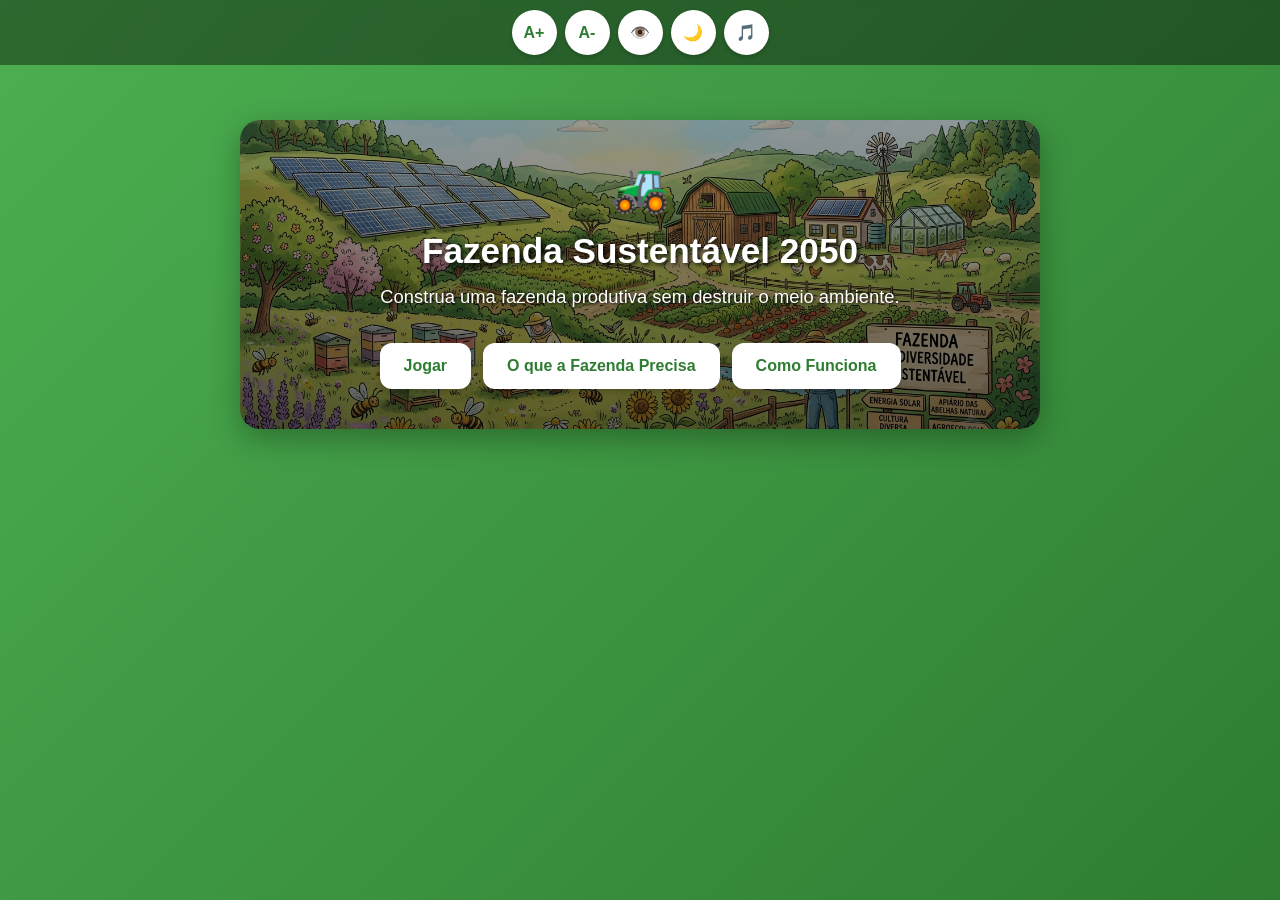
==== commit 9022f40b: "." ====
--- a/index.html
+++ b/index.html
@@ -8,46 +8,60 @@
 </head>
 <body>
 
-    <div class="acessibilidade-fixa">
+    <div class="barra-acessibilidade">
         <button id="zoomMais" title="Aumentar Fonte">A+</button>
         <button id="zoomMenos" title="Diminuir Fonte">A-</button>
-        <button id="altoContraste" title="Alto Contraste">🎨</button>
+        <button id="altoContraste" title="Alto Contraste">👁️</button>
         <button id="modoEscuro" title="Modo Escuro">🌙</button>
         <button id="btnMusica" title="Música de Fundo">🎵</button>
     </div>
 
     <section id="menu" class="tela ativa">
-        <h1>🚜 Fazenda Sustentável 2050</h1>
+        <div class="fazenda-logo">
+            <span class="emoji-principal">🚜</span>
+        </div>
+        <h1>Fazenda Sustentável 2050</h1>
         <p>Construa uma fazenda produtiva sem destruir o meio ambiente.</p>
         <div class="botoes-menu">
             <button id="btnJogar">Jogar</button>
+            <button id="btnAprender">O que a Fazenda Precisa</button>
             <button id="btnTutorial">Como Funciona</button>
         </div>
     </section>
 
     <section id="tutorial" class="tela">
-        <h2>📖 Como Funciona</h2>
-        <p>Você é o gestor de uma fazenda sustentável no ano de 2050.</p>
-        <p>Seu objetivo é produzir alimentos, gerar renda e preservar o meio ambiente.</p>
-        <p>Durante 10 anos você enfrentará desafios reais do campo.</p>
+        <h2>📖 Como Funciona o Jogo</h2>
+        <p>Você foi desafiado a gerenciar uma propriedade rural rumo ao ano de 2050. Seu objetivo é tomar decisões estratégicas ao longo de 10 rodadas.</p>
+        <p>Fique atento aos 4 indicadores no topo da tela. Se qualquer um deles chegar a <strong>0%</strong>, sua fazenda entra em colapso e o jogo termina imediatamente!</p>
         <ul>
-            <li>🌾 Produção Agrícola</li>
-            <li>💰 Economia da Fazenda</li>
-            <li>🌳 Meio Ambiente</li>
-            <li>😊 Qualidade de Vida</li>
-        </ul>
-        <p>Cada decisão afeta os indicadores.</p>
-        <p>Se algum deles chegar a zero, a fazenda entra em colapso.</p>
-
-        <h2>🌱 O que é uma Fazenda Sustentável?</h2>
-        <ul>
-            <li>💧 Uso consciente da água</li>
-            <li>🌳 Preservação das florestas</li>
-            <li>☀️ Uso de energia limpa</li>
-            <li>🐝 Proteção da biodiversidade</li>
-            <li>👨‍🌾 Valorização das pessoas</li>
+            <li>🌾 <strong>Produção:</strong> Representa o volume e a eficiência das suas colheitas.</li>
+            <li>💰 <strong>Economia:</strong> É a saúde financeira, o dinheiro em caixa para investimentos.</li>
+            <li>🌳 <strong>Meio Ambiente:</strong> Mede a saúde da natureza, solo, rios e biodiversidade.</li>
+            <li>😊 <strong>Qualidade de Vida:</strong> Avalia o bem-estar dos trabalhadores e da comunidade rural.</li>
         </ul>
         <button id="voltarMenu">Voltar ao Menu</button>
+    </section>
+
+    <section id="aprendizado" class="tela">
+        <h2>🐝 O que uma Fazenda Sustentável Precisa?</h2>
+        <p>Para cumprir o tema do Agrinho (<em>"Agro forte, futuro sustentável"</em>), uma propriedade moderna precisa equilibrar produção e preservação através de práticas reais:</p>
+        
+        <div class="bloco-conteudo">
+            <h3>🐝 1. Proteção Expressiva das Abelhas</h3>
+            <p>As abelhas e polinizadores nativos são os maiores partners do agricultor. Sem eles, mais de 70% das culturas agrícolas teriam queda drástica de produção. Uma fazenda sustentável precisa reduzir defensivos químicos pesados e criar "corredores ecológicos" para mantê-las vivas.</p>
+        </div>
+
+        <div class="bloco-conteudo">
+            <h3>💧 2. Manejo Consciente da Água e do Solo</h3>
+            <p>O solo é um organismo vivo. A fazenda precisa de técnicas como a compostagem orgânica e a proteção das matas ciliares ao redor dos rios para evitar que as nascentes sequem com o calor.</p>
+        </div>
+
+        <div class="bloco-conteudo">
+            <h3>☀️ 3. Transição para Energia Limpa</h3>
+            <p>O uso de combustíveis fósseis polui o planeta. Substituir geradores antigos por painéis de energia solar traz economia financeira a longo prazo e zera a emissão de carbono da produção.</p>
+        </div>
+
+        <button id="btnVoltarMenu">Voltar ao Menu</button>
     </section>
 
     <section id="jogo" class="tela">
--- a/style.css
+++ b/style.css
@@ -1,139 +1,35 @@
 /* ==========================
-   RESET
-========================== */
+   CONFIGURAÇÃO DE ACESSIBILIDADE DINÂMICA
+========================== */
+:root {
+    --tamanho-base: 16px; /* Controlado diretamente pelo JavaScript */
+}
+
 * {
     margin: 0;
     padding: 0;
     box-sizing: border-box;
 }
 
-/* ==========================
-   BODY
-========================== */
 body {
     font-family: Arial, Helvetica, sans-serif;
+    font-size: var(--tamanho-base); /* Vinculado ao sistema de zoom universal */
     min-height: 100vh;
     background: linear-gradient(135deg, #4caf50, #2e7d32);
     color: white;
-    padding: 90px 20px 20px 20px; /* Aumentado o padding superior para a barra fixa */
-    transition: 0.4s;
-}
-
-/* ==========================
-   TELAS
-========================== */
-.tela {
-    display: none;
-    max-width: 900px;
-    margin: auto;
-}
-
-.tela.ativa {
-    display: block;
-}
-
-/* ==========================
-   MENU PRINCIPAL COM IMAGEM PROTEGIDA
-========================== */
-#menu {
-    text-align: center;
-    margin-top: 30px;
-    padding: 60px 20px;
-    border-radius: 20px;
-    box-shadow: 0 8px 25px rgba(0,0,0,0.2);
-    
-    /* Configuração padrão da foto de fundo da fazenda */
-    background-image: linear-gradient(rgba(0, 0, 0, 0.3), rgba(0, 0, 0, 0.5)), url('fazenda.png') !important;
-    background-size: cover !important;
-    background-position: center !important;
-    background-repeat: no-repeat !important;
-}
-
-#menu h1 {
-    font-size: 3rem;
-    margin-bottom: 20px;
-    text-shadow: 2px 2px 4px rgba(0,0,0,0.7);
-}
-
-#menu p {
-    font-size: 1.2rem;
-    margin-bottom: 40px;
-    text-shadow: 1px 1px 3px rgba(0,0,0,0.7);
-}
-
-.botoes-menu {
-    display: flex;
-    justify-content: center;
-    gap: 15px;
-    flex-wrap: wrap;
-}
-
-/* ==========================
-   BOTÕES
-========================== */
-button {
-    border: none;
-    cursor: pointer;
-    padding: 12px 24px;
-    border-radius: 12px;
-    font-size: 1rem;
-    transition: 0.3s;
-    background: white;
-    color: #2e7d32;
-    font-weight: bold;
-}
-
-button:hover {
-    transform: scale(1.05);
-}
-
-/* ==========================
-   TUTORIAL
-========================== */
-#tutorial {
-    max-width: 900px;
-    margin: auto;
-}
-
-#tutorial h2 {
-    margin: 20px 0;
-}
-
-#tutorial p {
-    margin-bottom: 15px;
-    line-height: 1.6;
-}
-
-#tutorial ul {
-    margin: 15px 0;
-    padding-left: 25px;
-}
-
-#tutorial li {
-    margin-bottom: 10px;
-}
-
-/* ==========================
-   CABEÇALHO DO JOGO
-========================== */
-header {
-    display: flex;
-    justify-content: space-between;
-    align-items: center;
-    margin-bottom: 25px;
-    flex-wrap: wrap;
-    gap: 15px;
-}
-
-/* ==========================
-   BARRA DE ACESSIBILIDADE FIXA NO TOPO
-========================== */
-.acessibilidade-fixa {
+    padding: 100px 15px 20px 15px;
+    transition: background 0.4s ease, font-size 0.2s ease;
+}
+
+/* ==========================
+   BARRA DE ACESSIBILIDADE FIXA
+========================== */
+.barra-acessibilidade {
     position: fixed;
     top: 0;
     left: 0;
     width: 100%;
-    background: rgba(0, 0, 0, 0.35);
+    background: rgba(0, 0, 0, 0.4);
     backdrop-filter: blur(5px);
     display: flex;
     justify-content: center;
@@ -142,114 +38,259 @@
     z-index: 1000;
 }
 
-.acessibilidade-fixa button {
-    width: 50px;
-    height: 50px;
-    font-size: 1.2rem;
+.barra-acessibilidade button {
+    width: 45px;
+    height: 45px;
     padding: 0;
+    font-size: 16px !important; /* Mantém estável a barra superior */
     display: flex;
     justify-content: center;
     align-items: center;
+    background: white;
+    color: #2e7d32;
     border-radius: 50%;
-}
-
-/* ==========================
-   PAINEL DE STATUS
-========================== */
+    border: none;
+    cursor: pointer;
+    font-weight: bold;
+    box-shadow: 0 2px 5px rgba(0,0,0,0.2);
+}
+
+/* ==========================
+   ESTRUTURA DAS TELAS
+========================== */
+.tela {
+    display: none;
+    max-width: 800px;
+    margin: 20px auto;
+    animation: abrirTela 0.3s ease-in-out;
+}
+
+.tela.ativa {
+    display: block;
+}
+
+@keyframes abrirTela {
+    from { opacity: 0; transform: translateY(10px); }
+    to { opacity: 1; transform: translateY(0); }
+}
+
+/* ==========================
+   MENU PRINCIPAL (FUNDO ISOLADO COM A IMAGEM)
+========================== */
+#menu {
+    text-align: center;
+    padding: 40px 20px;
+    border-radius: 20px;
+    box-shadow: 0 10px 30px rgba(0, 0, 0, 0.3);
+    
+    /* Configuração blindada da imagem de fundo */
+    background-image: linear-gradient(rgba(0, 0, 0, 0.4), rgba(0, 0, 0, 0.6)), url('fazenda.png') !important;
+    background-repeat: no-repeat !important;
+    background-position: center center !important;
+    background-size: cover !important;
+    margin-top: 20px; 
+}
+
+.fazenda-logo {
+    display: block;
+    margin: 0 auto 15px auto;
+}
+
+.emoji-principal {
+    font-size: calc(var(--tamanho-base) * 3); /* Cresce junto com o zoom */
+    display: inline-block;
+    animation: balancar 4s ease-in-out infinite alternate;
+}
+
+@keyframes balancar {
+    0% { transform: rotate(-5deg); }
+    100% { transform: rotate(5deg); }
+}
+
+#menu h1 {
+    font-size: calc(var(--tamanho-base) * 2.2); /* Cresce junto com o zoom */
+    margin-bottom: 15px;
+    text-shadow: 2px 2px 4px rgba(0,0,0,0.8);
+}
+
+#menu p {
+    font-size: calc(var(--tamanho-base) * 1.15); /* Cresce junto com o zoom */
+    margin-bottom: 35px;
+    text-shadow: 1px 1px 3px rgba(0,0,0,0.8);
+}
+
+.botoes-menu {
+    display: flex;
+    flex-direction: column;
+    gap: 12px;
+    width: 100%;
+    max-width: 320px;
+    margin: 0 auto;
+}
+
+/* ==========================
+   BOTÕES GERAIS
+========================== */
+button {
+    border: none;
+    cursor: pointer;
+    padding: 14px 24px;
+    border-radius: 12px;
+    font-size: var(--tamanho-base); /* Vinculado ao zoom */
+    transition: 0.2s;
+    background: white;
+    color: #2e7d32;
+    font-weight: bold;
+    width: 100%;
+    box-shadow: 0 4px 6px rgba(0,0,0,0.15);
+}
+
+button:hover, button:active {
+    transform: scale(1.02);
+    background: #f5f5f5;
+}
+
+/* ==========================
+   TUTORIAL E APRENDIZADO
+========================== */
+#tutorial, #aprendizado {
+    background: rgba(0, 0, 0, 0.25);
+    padding: 25px;
+    border-radius: 15px;
+    text-align: left;
+    backdrop-filter: blur(4px);
+    border: 1px solid rgba(255,255,255,0.1);
+    font-size: var(--tamanho-base); /* Vinculado ao zoom */
+}
+
+#tutorial h2, #aprendizado h2 {
+    margin-bottom: 20px;
+    font-size: calc(var(--tamanho-base) * 1.5); /* Vinculado ao zoom */
+    text-align: center;
+}
+
+#tutorial p, #aprendizado p {
+    margin-bottom: 15px;
+    line-height: 1.6;
+}
+
+.bloco-conteudo {
+    background: rgba(255, 255, 255, 0.1);
+    padding: 15px;
+    border-radius: 10px;
+    margin-bottom: 15px;
+}
+
+.bloco-conteudo h3 {
+    margin-bottom: 8px;
+    font-size: calc(var(--tamanho-base) * 1.2); /* Vinculado ao zoom */
+    color: #fff;
+}
+
+#tutorial ul {
+    margin: 15px 0;
+    padding-left: 20px;
+}
+
+#tutorial li {
+    margin-bottom: 10px;
+    line-height: 1.4;
+}
+
+/* ==========================
+   PAINEL DE JOGO E MAPA
+========================== */
+header h2 {
+    font-size: calc(var(--tamanho-base) * 1.3);
+    margin-bottom: 15px;
+}
+
 .painel {
     display: grid;
-    grid-template-columns: repeat(auto-fit, minmax(220px, 1fr));
-    gap: 20px;
-    margin-bottom: 25px;
+    grid-template-columns: 1fr;
+    gap: 12px;
+    margin-bottom: 20px;
 }
 
 .indicador {
-    background: rgba(255,255,255,0.15);
-    padding: 15px;
-    border-radius: 15px;
-    backdrop-filter: blur(5px);
+    background: rgba(0, 0, 0, 0.2);
+    padding: 12px;
+    border-radius: 12px;
+    border: 1px solid rgba(255,255,255,0.05);
+    font-size: var(--tamanho-base);
 }
 
 .indicador p {
-    margin-bottom: 10px;
+    margin-bottom: 6px;
     font-weight: bold;
 }
 
 .indicador span {
     display: block;
-    margin-top: 8px;
-    font-size: 1.1rem;
-}
-
-/* ==========================
-   BARRAS DE PROGRESSO
-========================== */
+    margin-top: 4px;
+    font-weight: bold;
+    text-align: right;
+}
+
 progress {
     width: 100%;
-    height: 25px;
+    height: 16px;
 }
 
 progress::-webkit-progress-bar {
-    background: #ddd;
-    border-radius: 20px;
+    background: #e0e0e0;
+    border-radius: 8px;
 }
 
 progress::-webkit-progress-value {
-    background: #66ff66;
-    border-radius: 20px;
-}
-
-/* ==========================
-   MAPA DO JOGO
-========================== */
+    background: #4cd137;
+    border-radius: 8px;
+}
+
 .fazenda {
     display: grid;
     grid-template-columns: repeat(2, 1fr);
-    gap: 15px;
-    margin-bottom: 25px;
+    gap: 10px;
+    margin-bottom: 20px;
 }
 
 .area {
-    min-height: 120px;
+    min-height: 90px;
     display: flex;
     justify-content: center;
     align-items: center;
     text-align: center;
-    font-size: 1.2rem;
-    font-weight: bold;
+    font-size: var(--tamanho-base);
+    font-weight: bold;
+    border-radius: 12px;
+    background: rgba(0, 0, 0, 0.18);
+    padding: 8px;
+    border: 1px solid rgba(255,255,255,0.05);
+}
+
+.evento {
+    background: rgba(0, 0, 0, 0.2);
+    padding: 20px;
     border-radius: 15px;
-    background: rgba(255,255,255,0.15);
-    transition: 0.4s;
-}
-
-/* ==========================
-   EVENTOS
-========================== */
-.evento {
-    background: rgba(255,255,255,0.12);
-    padding: 30px;
-    border-radius: 20px;
-    text-align: center;
+    text-align: center;
+    border: 1px solid rgba(255,255,255,0.05);
+    font-size: var(--tamanho-base);
 }
 
 .evento h3 {
-    margin-bottom: 15px;
-    font-size: 1.7rem;
+    margin-bottom: 10px;
+    font-size: calc(var(--tamanho-base) * 1.25);
 }
 
 .evento p {
-    margin-bottom: 25px;
+    margin-bottom: 20px;
     line-height: 1.5;
 }
 
 .opcoes {
     display: flex;
     flex-direction: column;
-    gap: 15px;
-}
-
-.opcoes button {
-    width: 100%;
+    gap: 10px;
 }
 
 /* ==========================
@@ -257,104 +298,78 @@
 ========================== */
 #fim {
     text-align: center;
-    max-width: 800px;
-    margin: auto;
+    font-size: var(--tamanho-base);
 }
 
 #fim h2 {
-    margin-bottom: 20px;
-}
-
-#fim p {
+    font-size: calc(var(--tamanho-base) * 1.6);
     margin-bottom: 10px;
 }
 
 .relatorio {
-    background: rgba(255,255,255,0.15);
-    padding: 25px;
-    border-radius: 15px;
-    margin: 25px 0;
-}
-
-/* ==========================
-   MODO ESCURO SEGURO
-========================== */
+    background: rgba(0, 0, 0, 0.2);
+    padding: 20px;
+    border-radius: 12px;
+    margin: 20px 0;
+    text-align: left;
+    border: 1px solid rgba(255,255,255,0.05);
+}
+
+.relatorio p {
+    margin-bottom: 8px;
+}
+
+/* ==========================
+   TEMAS COORDENADOS (MODOS DE COR)
+========================== */
+
+/* MODO NOTURNO SEGURO: A imagem do menu continua visível */
 .dark-mode {
-    background: linear-gradient(135deg, #111, #222);
-}
-
-.dark-mode .indicador,
-.dark-mode .evento,
-.dark-mode .area,
-.dark-mode .relatorio {
-    background: rgba(255, 255, 255, 0.08);
-}
-
+    background: linear-gradient(135deg, #111, #222) !important;
+}
+.dark-mode .indicador, .dark-mode .evento, .dark-mode .area, .dark-mode .relatorio, .dark-mode #tutorial, .dark-mode #aprendizado, .dark-mode .bloco-conteudo {
+    background: rgba(255, 255, 255, 0.05) !important;
+}
 .dark-mode button {
-    background: #444;
-    color: white;
-}
-
-/* BLINDAGEM DO MOTO NOTURNO: A fazenda.png NÃO SOME, apenas escurece como se fosse noite */
+    background: #333 !important;
+    color: #fff !important;
+}
+/* Mantém a imagem no menu, aplicando apenas um filtro noturno confortável por cima */
 .dark-mode #menu {
-    background-image: linear-gradient(rgba(0, 0, 0, 0.75), rgba(0, 0, 0, 0.85)), url('fazenda.png') !important;
-}
-
-/* ==========================
-   ALTO CONTRASTE SEGURO
-========================== */
+    background-image: linear-gradient(rgba(0, 0, 0, 0.75), rgba(0, 0, 0, 0.9)), url('fazenda.png') !important;
+}
+
+/* ALTO CONTRASTE (Regra oficial: Fundo preto absoluto e letras amarelas para leitura impecável) */
 .alto-contraste {
     background: black !important;
     color: yellow !important;
 }
-
-.alto-contraste .indicador,
-.alto-contraste .evento,
-.alto-contraste .area,
-.alto-contraste .relatorio {
-    background: #222 !important;
-    border: 1px solid yellow;
-}
-
+.alto-contraste .indicador, .alto-contraste .evento, .alto-contraste .area, .alto-contraste .relatorio, .alto-contraste #tutorial, .alto-contraste #aprendizado, .alto-contraste .bloco-conteudo {
+    background: #000 !important;
+    border: 2px solid yellow !important;
+    color: yellow !important;
+}
+.alto-contraste h1, .alto-contraste h2, .alto-contraste h3, .alto-contraste p, .alto-contraste li, .alto-contraste span {
+    color: yellow !important;
+}
 .alto-contraste button {
     background: yellow !important;
     color: black !important;
 }
-
-/* No alto contraste, removemos a imagem para cumprir as regras rígidas de legibilidade visual */
 .alto-contraste #menu {
-    background-image: none !important;
+    background-image: none !important; /* Remove imagens para focar 100% na legibilidade exigida em bancas */
     background: black !important;
-    border: 2px solid yellow;
-}
-
-/* ==========================
-   RESPONSIVIDADE
-========================== */
-@media(max-width:768px){
-    #menu h1{
-        font-size:2rem;
-    }
-
-    button{
-        width:100%;
-    }
-
-    .evento h3{
-        font-size:1.3rem;
-    }
-
-    .fazenda{
-        grid-template-columns:1fr;
-    }
-
-    .acessibilidade-fixa {
-        position: static;
-        width: 100%;
-        margin-bottom: 20px;
-    }
-    
-    body {
-        padding: 20px;
-    }
+    border: 2px solid yellow !important;
+}
+
+/* ==========================
+   RESPONSIVIDADE (TELAS LARGAS)
+========================== */
+@media(min-width: 600px) {
+    .botoes-menu { flex-direction: row; max-width: 100%; justify-content: center; }
+    .botoes-menu button { width: auto; }
+    .painel { grid-template-columns: repeat(2, 1fr); }
+    .area { min-height: 120px; }
+    .opcoes { flex-direction: row; justify-content: center; }
+    .opcoes button { width: auto; }
 }
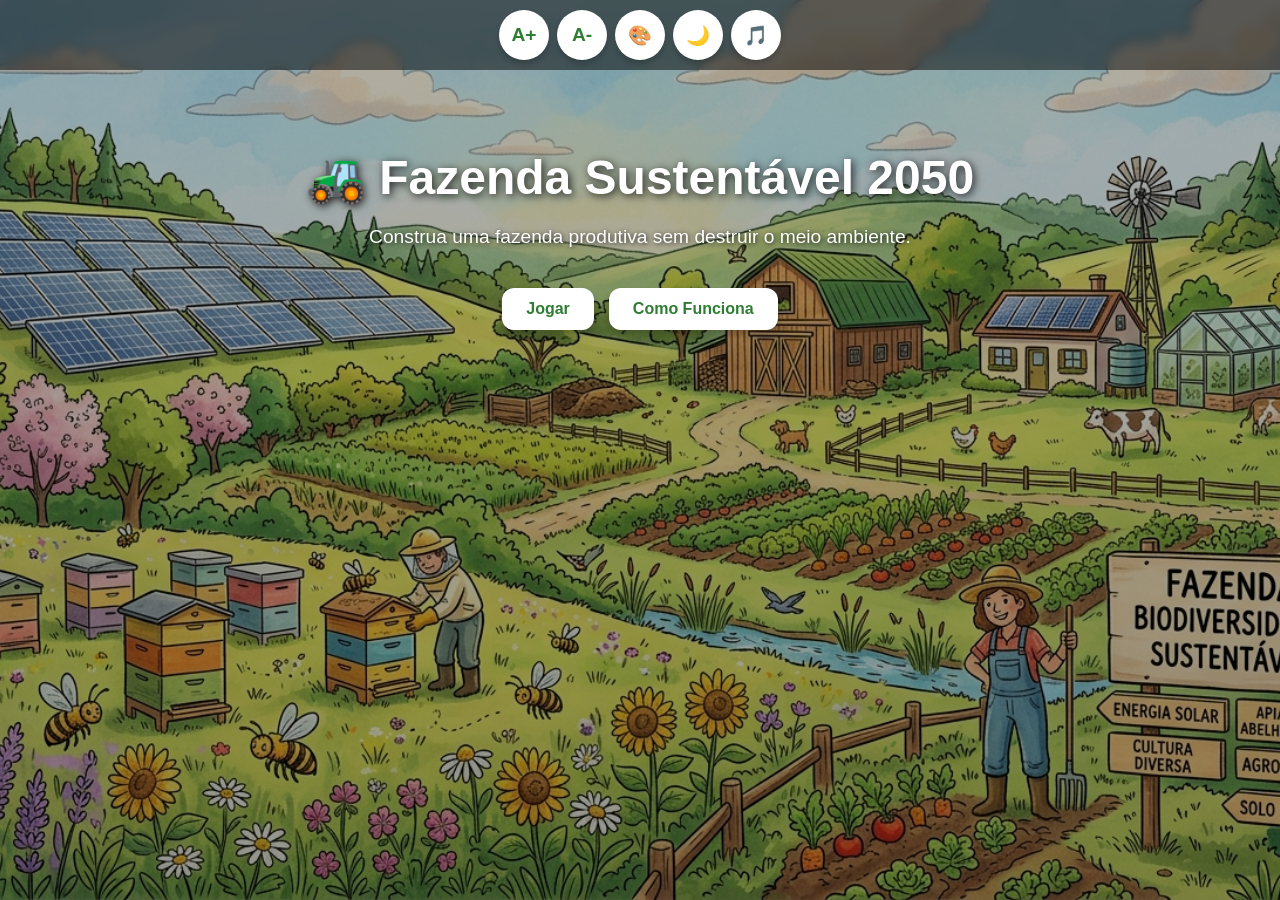
==== commit 492edad2: "atualizar" ====
--- a/index.html
+++ b/index.html
@@ -8,60 +8,46 @@
 </head>
 <body>
 
-    <div class="barra-acessibilidade">
+    <div class="acessibilidade-fixa">
         <button id="zoomMais" title="Aumentar Fonte">A+</button>
         <button id="zoomMenos" title="Diminuir Fonte">A-</button>
-        <button id="altoContraste" title="Alto Contraste">👁️</button>
+        <button id="altoContraste" title="Alto Contraste">🎨</button>
         <button id="modoEscuro" title="Modo Escuro">🌙</button>
         <button id="btnMusica" title="Música de Fundo">🎵</button>
     </div>
 
     <section id="menu" class="tela ativa">
-        <div class="fazenda-logo">
-            <span class="emoji-principal">🚜</span>
-        </div>
-        <h1>Fazenda Sustentável 2050</h1>
+        <h1>🚜 Fazenda Sustentável 2050</h1>
         <p>Construa uma fazenda produtiva sem destruir o meio ambiente.</p>
         <div class="botoes-menu">
             <button id="btnJogar">Jogar</button>
-            <button id="btnAprender">O que a Fazenda Precisa</button>
             <button id="btnTutorial">Como Funciona</button>
         </div>
     </section>
 
     <section id="tutorial" class="tela">
-        <h2>📖 Como Funciona o Jogo</h2>
-        <p>Você foi desafiado a gerenciar uma propriedade rural rumo ao ano de 2050. Seu objetivo é tomar decisões estratégicas ao longo de 10 rodadas.</p>
-        <p>Fique atento aos 4 indicadores no topo da tela. Se qualquer um deles chegar a <strong>0%</strong>, sua fazenda entra em colapso e o jogo termina imediatamente!</p>
+        <h2>📖 Como Funciona</h2>
+        <p>Você é o gestor de uma fazenda sustentável no ano de 2050.</p>
+        <p>Seu objetivo é produzir alimentos, gerar renda e preservar o meio ambiente.</p>
+        <p>Durante 10 anos você enfrentará desafios reais do campo.</p>
         <ul>
-            <li>🌾 <strong>Produção:</strong> Representa o volume e a eficiência das suas colheitas.</li>
-            <li>💰 <strong>Economia:</strong> É a saúde financeira, o dinheiro em caixa para investimentos.</li>
-            <li>🌳 <strong>Meio Ambiente:</strong> Mede a saúde da natureza, solo, rios e biodiversidade.</li>
-            <li>😊 <strong>Qualidade de Vida:</strong> Avalia o bem-estar dos trabalhadores e da comunidade rural.</li>
+            <li>🌾 Produção Agrícola</li>
+            <li>💰 Economia da Fazenda</li>
+            <li>🌳 Meio Ambiente</li>
+            <li>😊 Qualidade de Vida</li>
+        </ul>
+        <p>Cada decisão afeta os indicadores.</p>
+        <p>Se algum deles chegar a zero, a fazenda entra em colapso.</p>
+
+        <h2>🌱 O que é uma Fazenda Sustentável?</h2>
+        <ul>
+            <li>💧 Uso consciente da água</li>
+            <li>🌳 Preservação das florestas</li>
+            <li>☀️ Uso de energia limpa</li>
+            <li>🐝 Proteção da biodiversidade</li>
+            <li>👨‍🌾 Valorização das pessoas</li>
         </ul>
         <button id="voltarMenu">Voltar ao Menu</button>
-    </section>
-
-    <section id="aprendizado" class="tela">
-        <h2>🐝 O que uma Fazenda Sustentável Precisa?</h2>
-        <p>Para cumprir o tema do Agrinho (<em>"Agro forte, futuro sustentável"</em>), uma propriedade moderna precisa equilibrar produção e preservação através de práticas reais:</p>
-        
-        <div class="bloco-conteudo">
-            <h3>🐝 1. Proteção Expressiva das Abelhas</h3>
-            <p>As abelhas e polinizadores nativos são os maiores partners do agricultor. Sem eles, mais de 70% das culturas agrícolas teriam queda drástica de produção. Uma fazenda sustentável precisa reduzir defensivos químicos pesados e criar "corredores ecológicos" para mantê-las vivas.</p>
-        </div>
-
-        <div class="bloco-conteudo">
-            <h3>💧 2. Manejo Consciente da Água e do Solo</h3>
-            <p>O solo é um organismo vivo. A fazenda precisa de técnicas como a compostagem orgânica e a proteção das matas ciliares ao redor dos rios para evitar que as nascentes sequem com o calor.</p>
-        </div>
-
-        <div class="bloco-conteudo">
-            <h3>☀️ 3. Transição para Energia Limpa</h3>
-            <p>O uso de combustíveis fósseis polui o planeta. Substituir geradores antigos por painéis de energia solar traz economia financeira a longo prazo e zera a emissão de carbono da produção.</p>
-        </div>
-
-        <button id="btnVoltarMenu">Voltar ao Menu</button>
     </section>
 
     <section id="jogo" class="tela">
--- a/style.css
+++ b/style.css
@@ -1,35 +1,147 @@
 /* ==========================
-   CONFIGURAÇÃO DE ACESSIBILIDADE DINÂMICA
-========================== */
-:root {
-    --tamanho-base: 16px; /* Controlado diretamente pelo JavaScript */
-}
-
+   RESET
+========================== */
 * {
     margin: 0;
     padding: 0;
     box-sizing: border-box;
 }
 
+/* ==========================
+   BODY (AQUI FICA A IMAGEM DE FUNDO PARA TODAS AS TELAS)
+========================== */
 body {
     font-family: Arial, Helvetica, sans-serif;
-    font-size: var(--tamanho-base); /* Vinculado ao sistema de zoom universal */
     min-height: 100vh;
-    background: linear-gradient(135deg, #4caf50, #2e7d32);
     color: white;
-    padding: 100px 15px 20px 15px;
-    transition: background 0.4s ease, font-size 0.2s ease;
+    padding: 90px 20px 20px 20px;
+    transition: 0.4s;
+    
+    /* Configuração da imagem cobrindo o fundo inteiro do jogo */
+    background-image: linear-gradient(rgba(0, 0, 0, 0.3), rgba(0, 0, 0, 0.4)), url('fazenda.png') !important;
+    background-size: cover !important;
+    background-position: center !important;
+    background-repeat: no-repeat !important;
+    background-attachment: fixed !important; /* Mantém o fundo fixo ao rolar a tela */
+}
+
+/* ==========================
+   TELAS
+========================== */
+.tela {
+    display: none;
+    max-width: 900px;
+    margin: auto;
+}
+
+.tela.ativa {
+    display: block;
+}
+
+/* ==========================
+   MENU
+========================== */
+#menu {
+    text-align: center;
+    margin-top: 60px;
+}
+
+#menu h1 {
+    font-size: 3rem;
+    margin-bottom: 20px;
+    text-shadow: 2px 2px 8px rgba(0,0,0,0.8);
+}
+
+#menu p {
+    font-size: 1.2rem;
+    margin-bottom: 40px;
+    text-shadow: 1px 1px 5px rgba(0,0,0,0.8);
+}
+
+.botoes-menu {
+    display: flex;
+    justify-content: center;
+    gap: 15px;
+    flex-wrap: wrap;
+}
+
+/* ==========================
+   BOTÕES
+========================== */
+button {
+    border: none;
+    cursor: pointer;
+    padding: 12px 24px;
+    border-radius: 12px;
+    font-size: 1rem;
+    transition: 0.3s;
+    background: white;
+    color: #2e7d32;
+    font-weight: bold;
+    box-shadow: 0 4px 6px rgba(0,0,0,0.2);
+}
+
+button:hover {
+    transform: scale(1.05);
+    background: #f5f5f5;
+}
+
+/* ==========================
+   TUTORIAL
+========================== */
+#tutorial {
+    max-width: 900px;
+    margin: auto;
+    background: rgba(0, 0, 0, 0.4); /* Fundo semi-transparente para dar leitura sobre a foto */
+    padding: 25px;
+    border-radius: 20px;
+    backdrop-filter: blur(5px);
+}
+
+#tutorial h2 {
+    margin: 20px 0;
+    text-shadow: 1px 1px 3px rgba(0,0,0,0.5);
+}
+
+#tutorial p {
+    margin-bottom: 15px;
+    line-height: 1.6;
+}
+
+#tutorial ul {
+    margin: 15px 0;
+    padding-left: 25px;
+}
+
+#tutorial li {
+    margin-bottom: 10px;
+}
+
+/* ==========================
+   CABEÇALHO
+========================== */
+header {
+    display: flex;
+    justify-content: space-between;
+    align-items: center;
+    margin-bottom: 25px;
+    flex-wrap: wrap;
+    gap: 15px;
+}
+
+header h2 {
+    text-shadow: 2px 2px 4px rgba(0,0,0,0.6);
 }
 
 /* ==========================
    BARRA DE ACESSIBILIDADE FIXA
 ========================== */
-.barra-acessibilidade {
+.acessibilidade-fixa {
     position: fixed;
     top: 0;
     left: 0;
     width: 100%;
-    background: rgba(0, 0, 0, 0.4);
+    background: rgba(0, 0, 0, 0.5);
     backdrop-filter: blur(5px);
     display: flex;
     justify-content: center;
@@ -38,259 +150,119 @@
     z-index: 1000;
 }
 
-.barra-acessibilidade button {
-    width: 45px;
-    height: 45px;
+.acessibilidade-fixa button {
+    width: 50px;
+    height: 50px;
+    font-size: 1.2rem;
     padding: 0;
-    font-size: 16px !important; /* Mantém estável a barra superior */
     display: flex;
     justify-content: center;
     align-items: center;
-    background: white;
-    color: #2e7d32;
     border-radius: 50%;
-    border: none;
-    cursor: pointer;
-    font-weight: bold;
-    box-shadow: 0 2px 5px rgba(0,0,0,0.2);
-}
-
-/* ==========================
-   ESTRUTURA DAS TELAS
-========================== */
-.tela {
-    display: none;
-    max-width: 800px;
-    margin: 20px auto;
-    animation: abrirTela 0.3s ease-in-out;
-}
-
-.tela.ativa {
-    display: block;
-}
-
-@keyframes abrirTela {
-    from { opacity: 0; transform: translateY(10px); }
-    to { opacity: 1; transform: translateY(0); }
-}
-
-/* ==========================
-   MENU PRINCIPAL (FUNDO ISOLADO COM A IMAGEM)
-========================== */
-#menu {
-    text-align: center;
-    padding: 40px 20px;
-    border-radius: 20px;
-    box-shadow: 0 10px 30px rgba(0, 0, 0, 0.3);
-    
-    /* Configuração blindada da imagem de fundo */
-    background-image: linear-gradient(rgba(0, 0, 0, 0.4), rgba(0, 0, 0, 0.6)), url('fazenda.png') !important;
-    background-repeat: no-repeat !important;
-    background-position: center center !important;
-    background-size: cover !important;
-    margin-top: 20px; 
-}
-
-.fazenda-logo {
-    display: block;
-    margin: 0 auto 15px auto;
-}
-
-.emoji-principal {
-    font-size: calc(var(--tamanho-base) * 3); /* Cresce junto com o zoom */
-    display: inline-block;
-    animation: balancar 4s ease-in-out infinite alternate;
-}
-
-@keyframes balancar {
-    0% { transform: rotate(-5deg); }
-    100% { transform: rotate(5deg); }
-}
-
-#menu h1 {
-    font-size: calc(var(--tamanho-base) * 2.2); /* Cresce junto com o zoom */
-    margin-bottom: 15px;
-    text-shadow: 2px 2px 4px rgba(0,0,0,0.8);
-}
-
-#menu p {
-    font-size: calc(var(--tamanho-base) * 1.15); /* Cresce junto com o zoom */
-    margin-bottom: 35px;
-    text-shadow: 1px 1px 3px rgba(0,0,0,0.8);
-}
-
-.botoes-menu {
-    display: flex;
-    flex-direction: column;
-    gap: 12px;
-    width: 100%;
-    max-width: 320px;
-    margin: 0 auto;
-}
-
-/* ==========================
-   BOTÕES GERAIS
-========================== */
-button {
-    border: none;
-    cursor: pointer;
-    padding: 14px 24px;
-    border-radius: 12px;
-    font-size: var(--tamanho-base); /* Vinculado ao zoom */
-    transition: 0.2s;
-    background: white;
-    color: #2e7d32;
-    font-weight: bold;
-    width: 100%;
-    box-shadow: 0 4px 6px rgba(0,0,0,0.15);
-}
-
-button:hover, button:active {
-    transform: scale(1.02);
-    background: #f5f5f5;
-}
-
-/* ==========================
-   TUTORIAL E APRENDIZADO
-========================== */
-#tutorial, #aprendizado {
-    background: rgba(0, 0, 0, 0.25);
-    padding: 25px;
-    border-radius: 15px;
-    text-align: left;
-    backdrop-filter: blur(4px);
-    border: 1px solid rgba(255,255,255,0.1);
-    font-size: var(--tamanho-base); /* Vinculado ao zoom */
-}
-
-#tutorial h2, #aprendizado h2 {
-    margin-bottom: 20px;
-    font-size: calc(var(--tamanho-base) * 1.5); /* Vinculado ao zoom */
-    text-align: center;
-}
-
-#tutorial p, #aprendizado p {
-    margin-bottom: 15px;
-    line-height: 1.6;
-}
-
-.bloco-conteudo {
-    background: rgba(255, 255, 255, 0.1);
-    padding: 15px;
-    border-radius: 10px;
-    margin-bottom: 15px;
-}
-
-.bloco-conteudo h3 {
-    margin-bottom: 8px;
-    font-size: calc(var(--tamanho-base) * 1.2); /* Vinculado ao zoom */
-    color: #fff;
-}
-
-#tutorial ul {
-    margin: 15px 0;
-    padding-left: 20px;
-}
-
-#tutorial li {
-    margin-bottom: 10px;
-    line-height: 1.4;
-}
-
-/* ==========================
-   PAINEL DE JOGO E MAPA
-========================== */
-header h2 {
-    font-size: calc(var(--tamanho-base) * 1.3);
-    margin-bottom: 15px;
-}
-
+}
+
+/* ==========================
+   PAINEL DO JOGO
+========================== */
 .painel {
     display: grid;
-    grid-template-columns: 1fr;
-    gap: 12px;
-    margin-bottom: 20px;
+    grid-template-columns: repeat(auto-fit, minmax(220px, 1fr));
+    gap: 20px;
+    margin-bottom: 25px;
 }
 
 .indicador {
-    background: rgba(0, 0, 0, 0.2);
-    padding: 12px;
-    border-radius: 12px;
-    border: 1px solid rgba(255,255,255,0.05);
-    font-size: var(--tamanho-base);
+    background: rgba(0, 0, 0, 0.4);
+    padding: 15px;
+    border-radius: 15px;
+    backdrop-filter: blur(5px);
+    border: 1px solid rgba(255,255,255,0.1);
 }
 
 .indicador p {
-    margin-bottom: 6px;
+    margin-bottom: 10px;
     font-weight: bold;
 }
 
 .indicador span {
     display: block;
-    margin-top: 4px;
-    font-weight: bold;
-    text-align: right;
-}
-
+    margin-top: 8px;
+    font-size: 1.1rem;
+}
+
+/* ==========================
+   BARRAS
+========================== */
 progress {
     width: 100%;
-    height: 16px;
+    height: 25px;
 }
 
 progress::-webkit-progress-bar {
-    background: #e0e0e0;
-    border-radius: 8px;
+    background: #ddd;
+    border-radius: 20px;
 }
 
 progress::-webkit-progress-value {
     background: #4cd137;
-    border-radius: 8px;
-}
-
+    border-radius: 20px;
+}
+
+/* ==========================
+   MAPA
+========================== */
 .fazenda {
     display: grid;
     grid-template-columns: repeat(2, 1fr);
-    gap: 10px;
-    margin-bottom: 20px;
+    gap: 15px;
+    margin-bottom: 25px;
 }
 
 .area {
-    min-height: 90px;
+    min-height: 120px;
     display: flex;
     justify-content: center;
     align-items: center;
     text-align: center;
-    font-size: var(--tamanho-base);
+    font-size: 1.2rem;
     font-weight: bold;
-    border-radius: 12px;
-    background: rgba(0, 0, 0, 0.18);
-    padding: 8px;
-    border: 1px solid rgba(255,255,255,0.05);
-}
-
+    border-radius: 15px;
+    background: rgba(0, 0, 0, 0.4);
+    backdrop-filter: blur(5px);
+    transition: 0.4s;
+    border: 1px solid rgba(255,255,255,0.1);
+}
+
+/* ==========================
+   EVENTOS
+========================== */
 .evento {
-    background: rgba(0, 0, 0, 0.2);
-    padding: 20px;
-    border-radius: 15px;
+    background: rgba(0, 0, 0, 0.5);
+    padding: 30px;
+    border-radius: 20px;
     text-align: center;
-    border: 1px solid rgba(255,255,255,0.05);
-    font-size: var(--tamanho-base);
+    backdrop-filter: blur(5px);
+    border: 1px solid rgba(255,255,255,0.1);
 }
 
 .evento h3 {
-    margin-bottom: 10px;
-    font-size: calc(var(--tamanho-base) * 1.25);
+    margin-bottom: 15px;
+    font-size: 1.7rem;
 }
 
 .evento p {
-    margin-bottom: 20px;
+    margin-bottom: 25px;
     line-height: 1.5;
 }
 
 .opcoes {
     display: flex;
     flex-direction: column;
-    gap: 10px;
+    gap: 15px;
+}
+
+.opcoes button {
+    width: 100%;
 }
 
 /* ==========================
@@ -298,78 +270,108 @@
 ========================== */
 #fim {
     text-align: center;
-    font-size: var(--tamanho-base);
+    max-width: 800px;
+    margin: auto;
+    background: rgba(0, 0, 0, 0.4);
+    padding: 30px;
+    border-radius: 20px;
+    backdrop-filter: blur(5px);
 }
 
 #fim h2 {
-    font-size: calc(var(--tamanho-base) * 1.6);
+    margin-bottom: 20px;
+}
+
+#fim p {
     margin-bottom: 10px;
 }
 
 .relatorio {
-    background: rgba(0, 0, 0, 0.2);
-    padding: 20px;
-    border-radius: 12px;
-    margin: 20px 0;
+    background: rgba(0, 0, 0, 0.3);
+    padding: 25px;
+    border-radius: 15px;
+    margin: 25px 0;
     text-align: left;
-    border: 1px solid rgba(255,255,255,0.05);
-}
-
-.relatorio p {
-    margin-bottom: 8px;
-}
-
-/* ==========================
-   TEMAS COORDENADOS (MODOS DE COR)
-========================== */
-
-/* MODO NOTURNO SEGURO: A imagem do menu continua visível */
+}
+
+/* ==========================
+   MODO ESCURO COORDENADO (A IMAGEM NÃO SUMIRA MAIS)
+========================== */
 .dark-mode {
-    background: linear-gradient(135deg, #111, #222) !important;
-}
-.dark-mode .indicador, .dark-mode .evento, .dark-mode .area, .dark-mode .relatorio, .dark-mode #tutorial, .dark-mode #aprendizado, .dark-mode .bloco-conteudo {
-    background: rgba(255, 255, 255, 0.05) !important;
-}
+    /* Mantém a foto de fundo, apenas escurecendo a película linear por cima */
+    background-image: linear-gradient(rgba(0, 0, 0, 0.75), rgba(0, 0, 0, 0.85)), url('fazenda.png') !important;
+}
+
+.dark-mode .indicador,
+.dark-mode .evento,
+.dark-mode .area,
+.dark-mode .relatorio,
+.dark-mode #tutorial,
+.dark-mode #fim {
+    background: rgba(0, 0, 0, 0.7) !important;
+}
+
 .dark-mode button {
-    background: #333 !important;
-    color: #fff !important;
-}
-/* Mantém a imagem no menu, aplicando apenas um filtro noturno confortável por cima */
-.dark-mode #menu {
-    background-image: linear-gradient(rgba(0, 0, 0, 0.75), rgba(0, 0, 0, 0.9)), url('fazenda.png') !important;
-}
-
-/* ALTO CONTRASTE (Regra oficial: Fundo preto absoluto e letras amarelas para leitura impecável) */
+    background: #333;
+    color: white;
+}
+
+/* ==========================
+   ALTO CONTRASTE (Regra Padrão Solicitada por Avaliações)
+========================== */
 .alto-contraste {
+    background-image: none !important;
     background: black !important;
     color: yellow !important;
 }
-.alto-contraste .indicador, .alto-contraste .evento, .alto-contraste .area, .alto-contraste .relatorio, .alto-contraste #tutorial, .alto-contraste #aprendizado, .alto-contraste .bloco-conteudo {
-    background: #000 !important;
+
+.alto-contraste .indicador,
+.alto-contraste .evento,
+.alto-contraste .area,
+.alto-contraste .relatorio,
+.alto-contraste #tutorial,
+.alto-contraste #fim {
+    background: black !important;
     border: 2px solid yellow !important;
     color: yellow !important;
 }
+
 .alto-contraste h1, .alto-contraste h2, .alto-contraste h3, .alto-contraste p, .alto-contraste li, .alto-contraste span {
     color: yellow !important;
 }
+
 .alto-contraste button {
     background: yellow !important;
     color: black !important;
 }
-.alto-contraste #menu {
-    background-image: none !important; /* Remove imagens para focar 100% na legibilidade exigida em bancas */
-    background: black !important;
-    border: 2px solid yellow !important;
-}
-
-/* ==========================
-   RESPONSIVIDADE (TELAS LARGAS)
-========================== */
-@media(min-width: 600px) {
-    .botoes-menu { flex-direction: row; max-width: 100%; justify-content: center; }
-    .botoes-menu button { width: auto; }
-    .painel { grid-template-columns: repeat(2, 1fr); }
-    .area { min-height: 120px; }
-    .opcoes { flex-direction: row; justify-content: center; }
-    .opcoes button { width: auto; }
+
+/* ==========================
+   RESPONSIVIDADE
+========================== */
+@media(max-width:768px){
+    #menu h1{
+        font-size: 2rem;
+    }
+
+    button {
+        width: 100%;
+    }
+
+    .evento h3 {
+        font-size: 1.3rem;
+    }
+
+    .fazenda {
+        grid-template-columns: 1fr;
+    }
+
+    .acessibilidade-fixa {
+        position: static;
+        width: 100%;
+        margin-bottom: 20px;
+    }
+    
+    body {
+        padding: 20px;
+    }
 }
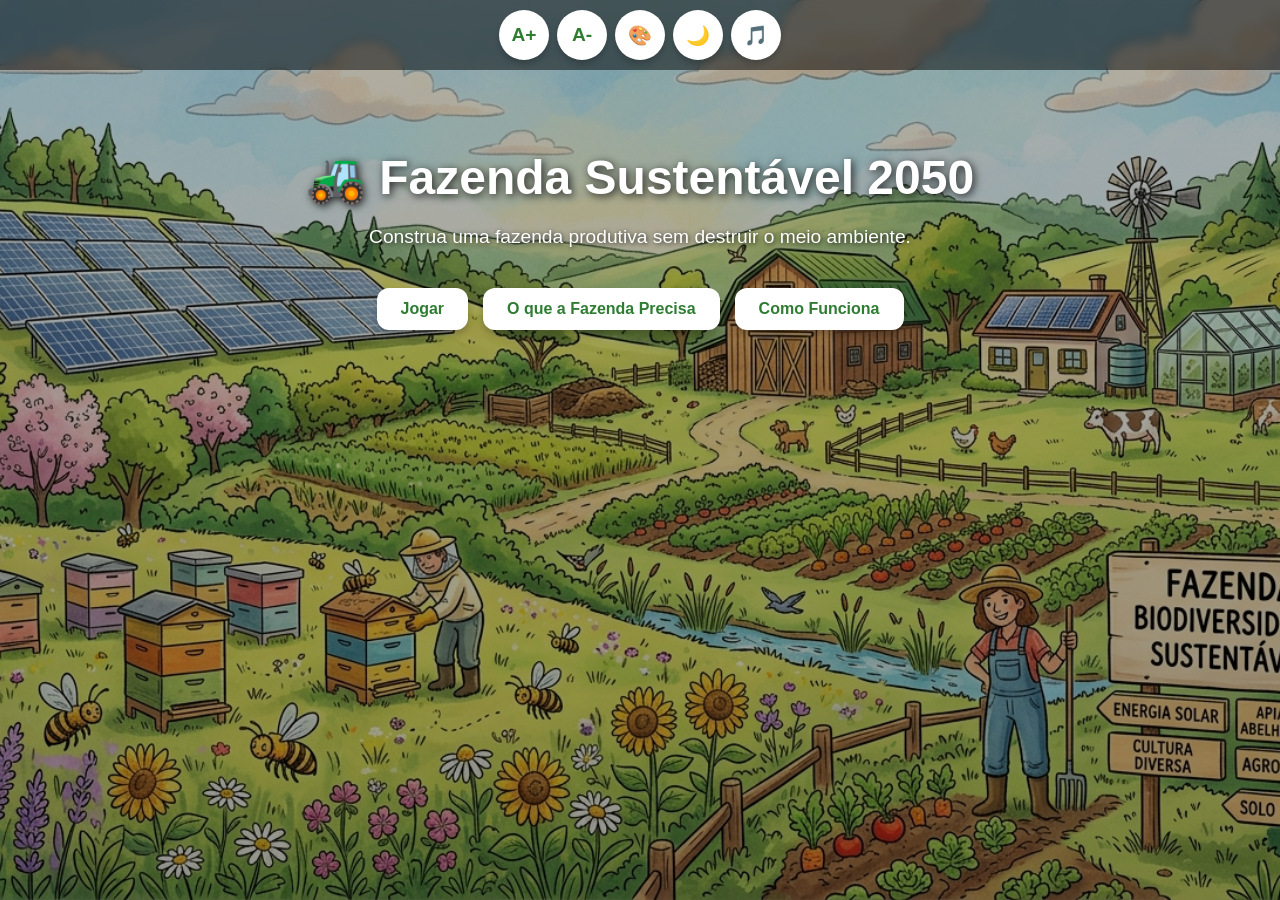
==== commit 15b733a4: "." ====
--- a/index.html
+++ b/index.html
@@ -21,6 +21,7 @@
         <p>Construa uma fazenda produtiva sem destruir o meio ambiente.</p>
         <div class="botoes-menu">
             <button id="btnJogar">Jogar</button>
+            <button id="btnAprender">O que a Fazenda Precisa</button>
             <button id="btnTutorial">Como Funciona</button>
         </div>
     </section>
@@ -36,18 +37,30 @@
             <li>🌳 Meio Ambiente</li>
             <li>😊 Qualidade de Vida</li>
         </ul>
-        <p>Cada decisão afeta os indicadores.</p>
-        <p>Se algum deles chegar a zero, a fazenda entra em colapso.</p>
+        <p>Cada decisão afeta os indicadores. Se algum deles chegar a zero, a fazenda entra em colapso.</p>
+        <button id="voltarMenu">Voltar ao Menu</button>
+    </section>
 
-        <h2>🌱 O que é uma Fazenda Sustentável?</h2>
-        <ul>
-            <li>💧 Uso consciente da água</li>
-            <li>🌳 Preservação das florestas</li>
-            <li>☀️ Uso de energia limpa</li>
-            <li>🐝 Proteção da biodiversidade</li>
-            <li>👨‍🌾 Valorização das pessoas</li>
-        </ul>
-        <button id="voltarMenu">Voltar ao Menu</button>
+    <section id="aprendizado" class="tela">
+        <h2>🐝 O que uma Fazenda Sustentável Precisa?</h2>
+        <p>Para cumprir o tema do Agrinho, uma propriedade moderna precisa equilibrar produção e preservação:</p>
+        
+        <div class="bloco-conteudo" style="background: rgba(0,0,0,0.3); padding: 15px; border-radius: 10px; margin-bottom: 15px;">
+            <h3>🐝 1. Proteção das Abelhas</h3>
+            <p>Os polinizadores são responsáveis por grande parte da nossa produção de alimentos. Evitar defensivos químicos pesados protege essas espécies.</p>
+        </div>
+
+        <div class="bloco-conteudo" style="background: rgba(0,0,0,0.3); padding: 15px; border-radius: 10px; margin-bottom: 15px;">
+            <h3>💧 2. Manejo da Água e Solo</h3>
+            <p>Preservar as matas ciliares ao redor de rios protege as nascentes contra a seca e mantém o solo fértil.</p>
+        </div>
+
+        <div class="bloco-conteudo" style="background: rgba(0,0,0,0.3); padding: 15px; border-radius: 10px; margin-bottom: 15px;">
+            <h3>☀️ 3. Energia Limpa</h3>
+            <p>Substituir geradores a diesel por painéis solares reduz a poluição e gera economia financeira a longo prazo.</p>
+        </div>
+
+        <button id="btnVoltarMenu">Voltar ao Menu</button>
     </section>
 
     <section id="jogo" class="tela">
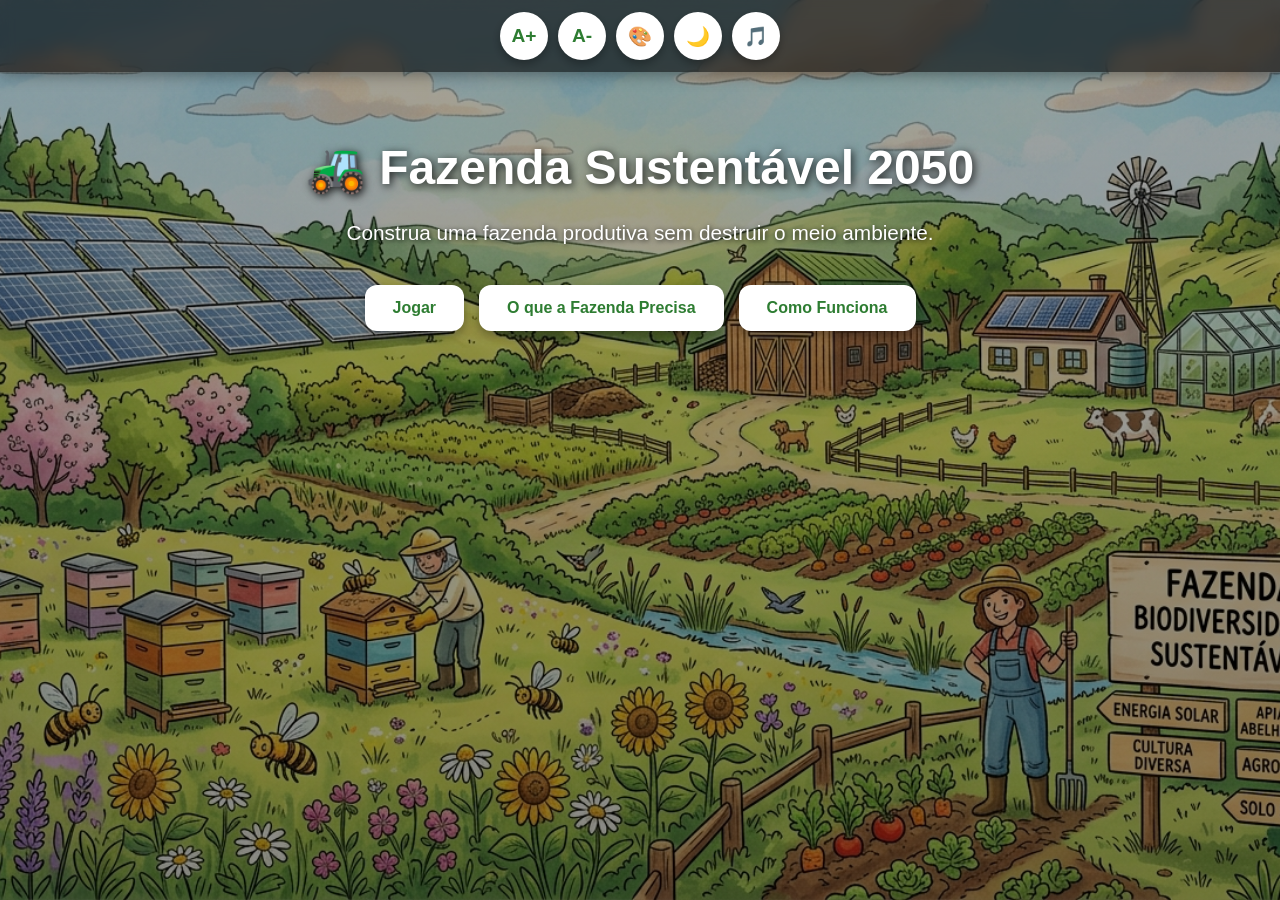
==== commit b64e7e78: "." ====
--- a/index.html
+++ b/index.html
@@ -17,7 +17,7 @@
     </div>
 
     <section id="menu" class="tela ativa">
-        <h1>🚜 Fazenda Sustentável 2050</h1>
+        <h1><span class="trator-animado">🚜</span> Fazenda Sustentável 2050</h1>
         <p>Construa uma fazenda produtiva sem destruir o meio ambiente.</p>
         <div class="botoes-menu">
             <button id="btnJogar">Jogar</button>
@@ -43,21 +43,21 @@
 
     <section id="aprendizado" class="tela">
         <h2>🐝 O que uma Fazenda Sustentável Precisa?</h2>
-        <p>Para cumprir o tema do Agrinho, uma propriedade moderna precisa equilibrar produção e preservação:</p>
+        <p style="margin-bottom: 25px;">Para cumprir as metas ecológicas, uma propriedade moderna precisa equilibrar produção e preservação:</p>
         
-        <div class="bloco-conteudo" style="background: rgba(0,0,0,0.3); padding: 15px; border-radius: 10px; margin-bottom: 15px;">
+        <div class="bloco-conteudo">
             <h3>🐝 1. Proteção das Abelhas</h3>
-            <p>Os polinizadores são responsáveis por grande parte da nossa produção de alimentos. Evitar defensivos químicos pesados protege essas espécies.</p>
+            <p>Os polinizadores são responsáveis por grande parte da nossa produção de alimentos. Evitar defensivos químicos pesados protege essas espécies fundamentais.</p>
         </div>
 
-        <div class="bloco-conteudo" style="background: rgba(0,0,0,0.3); padding: 15px; border-radius: 10px; margin-bottom: 15px;">
+        <div class="bloco-conteudo">
             <h3>💧 2. Manejo da Água e Solo</h3>
-            <p>Preservar as matas ciliares ao redor de rios protege as nascentes contra a seca e mantém o solo fértil.</p>
+            <p>Preservar as matas ciliares ao redor de rios protege as nascentes contra a seca intensa e mantém o solo úmido e fértil.</p>
         </div>
 
-        <div class="bloco-conteudo" style="background: rgba(0,0,0,0.3); padding: 15px; border-radius: 10px; margin-bottom: 15px;">
+        <div class="bloco-conteudo">
             <h3>☀️ 3. Energia Limpa</h3>
-            <p>Substituir geradores a diesel por painéis solares reduz a poluição e gera economia financeira a longo prazo.</p>
+            <p>Substituir matrizes elétricas poluentes por captação solar reduz radicalmente a pegada de carbono e gera grande economia a longo prazo.</p>
         </div>
 
         <button id="btnVoltarMenu">Voltar ao Menu</button>
--- a/style.css
+++ b/style.css
@@ -1,6 +1,10 @@
 /* ==========================
-   RESET
-========================== */
+   RESET & VARIÁVEIS
+========================== */
+:root {
+    --tamanho-base: 16px;
+}
+
 * {
     margin: 0;
     padding: 0;
@@ -8,21 +12,21 @@
 }
 
 /* ==========================
-   BODY (AQUI FICA A IMAGEM DE FUNDO PARA TODAS AS TELAS)
+   BODY (Fundo fixo em todas as telas)
 ========================== */
 body {
     font-family: Arial, Helvetica, sans-serif;
+    font-size: var(--tamanho-base);
     min-height: 100vh;
     color: white;
-    padding: 90px 20px 20px 20px;
-    transition: 0.4s;
+    padding: 100px 20px 20px 20px;
+    transition: background 0.4s, color 0.4s;
     
-    /* Configuração da imagem cobrindo o fundo inteiro do jogo */
-    background-image: linear-gradient(rgba(0, 0, 0, 0.3), rgba(0, 0, 0, 0.4)), url('fazenda.png') !important;
+    background-image: linear-gradient(rgba(0, 0, 0, 0.35), rgba(0, 0, 0, 0.45)), url('fazenda.png') !important;
     background-size: cover !important;
     background-position: center !important;
     background-repeat: no-repeat !important;
-    background-attachment: fixed !important; /* Mantém o fundo fixo ao rolar a tela */
+    background-attachment: fixed !important;
 }
 
 /* ==========================
@@ -32,28 +36,45 @@
     display: none;
     max-width: 900px;
     margin: auto;
+    animation: fadeIn 0.5s ease-in-out;
 }
 
 .tela.ativa {
     display: block;
 }
 
-/* ==========================
-   MENU
+@keyframes fadeIn {
+    from { opacity: 0; transform: translateY(10px); }
+    to { opacity: 1; transform: translateY(0); }
+}
+
+/* ==========================
+   MENU PRINCIPAL & ANIMAÇÃO DO TRATOR
 ========================== */
 #menu {
     text-align: center;
-    margin-top: 60px;
+    margin-top: 40px;
 }
 
 #menu h1 {
     font-size: 3rem;
-    margin-bottom: 20px;
+    margin-bottom: 25px;
     text-shadow: 2px 2px 8px rgba(0,0,0,0.8);
 }
 
+/* Classe do tratorzinho em movimento */
+.trator-animado {
+    display: inline-block;
+    animation: balancoTrator 0.6s ease-in-out infinite alternate;
+}
+
+@keyframes balancoTrator {
+    from { transform: rotate(-5deg) translateY(0); }
+    to { transform: rotate(8deg) translateY(-4px); }
+}
+
 #menu p {
-    font-size: 1.2rem;
+    font-size: 1.3rem;
     margin-bottom: 40px;
     text-shadow: 1px 1px 5px rgba(0,0,0,0.8);
 }
@@ -66,19 +87,19 @@
 }
 
 /* ==========================
-   BOTÕES
+   BOTÕES GERAIS
 ========================== */
 button {
     border: none;
     cursor: pointer;
-    padding: 12px 24px;
+    padding: 14px 28px;
     border-radius: 12px;
     font-size: 1rem;
+    font-weight: bold;
     transition: 0.3s;
     background: white;
     color: #2e7d32;
-    font-weight: bold;
-    box-shadow: 0 4px 6px rgba(0,0,0,0.2);
+    box-shadow: 0 4px 10px rgba(0,0,0,0.3);
 }
 
 button:hover {
@@ -87,50 +108,52 @@
 }
 
 /* ==========================
-   TUTORIAL
-========================== */
-#tutorial {
-    max-width: 900px;
-    margin: auto;
-    background: rgba(0, 0, 0, 0.4); /* Fundo semi-transparente para dar leitura sobre a foto */
-    padding: 25px;
+   EFEITO DESFOCADO (Blur) PARA TEXTOS
+========================== */
+#tutorial, #aprendizado, #fim {
+    background: rgba(0, 0, 0, 0.6) !important; /* Escurece atrás do texto */
+    padding: 35px 25px;
     border-radius: 20px;
-    backdrop-filter: blur(5px);
-}
-
-#tutorial h2 {
-    margin: 20px 0;
-    text-shadow: 1px 1px 3px rgba(0,0,0,0.5);
-}
-
-#tutorial p {
+    backdrop-filter: blur(12px); /* Desfoca a imagem de fundo */
+    -webkit-backdrop-filter: blur(12px);
+    border: 1px solid rgba(255, 255, 255, 0.15);
+    box-shadow: 0 10px 30px rgba(0,0,0,0.5);
+}
+
+#tutorial h2, #aprendizado h2 {
+    font-size: 2rem;
+    margin-bottom: 20px;
+    border-bottom: 2px solid rgba(255,255,255,0.2);
+    padding-bottom: 10px;
+}
+
+#tutorial p, #aprendizado p {
+    font-size: 1.1rem;
     margin-bottom: 15px;
     line-height: 1.6;
 }
 
 #tutorial ul {
-    margin: 15px 0;
+    margin: 20px 0;
     padding-left: 25px;
 }
 
 #tutorial li {
-    margin-bottom: 10px;
-}
-
-/* ==========================
-   CABEÇALHO
-========================== */
-header {
-    display: flex;
-    justify-content: space-between;
-    align-items: center;
-    margin-bottom: 25px;
-    flex-wrap: wrap;
-    gap: 15px;
-}
-
-header h2 {
-    text-shadow: 2px 2px 4px rgba(0,0,0,0.6);
+    font-size: 1.1rem;
+    margin-bottom: 12px;
+}
+
+.bloco-conteudo {
+    background: rgba(255, 255, 255, 0.1) !important;
+    padding: 20px;
+    border-radius: 12px;
+    margin-bottom: 20px;
+    border-left: 5px solid #4cd137;
+}
+
+.bloco-conteudo h3 {
+    margin-bottom: 8px;
+    font-size: 1.25rem;
 }
 
 /* ==========================
@@ -141,18 +164,20 @@
     top: 0;
     left: 0;
     width: 100%;
-    background: rgba(0, 0, 0, 0.5);
-    backdrop-filter: blur(5px);
+    background: rgba(0, 0, 0, 0.6);
+    backdrop-filter: blur(8px);
+    -webkit-backdrop-filter: blur(8px);
     display: flex;
     justify-content: center;
-    gap: 8px;
-    padding: 10px;
+    gap: 10px;
+    padding: 12px;
     z-index: 1000;
+    box-shadow: 0 2px 15px rgba(0,0,0,0.4);
 }
 
 .acessibilidade-fixa button {
-    width: 50px;
-    height: 50px;
+    width: 48px;
+    height: 48px;
     font-size: 1.2rem;
     padding: 0;
     display: flex;
@@ -162,17 +187,23 @@
 }
 
 /* ==========================
-   PAINEL DO JOGO
-========================== */
+   TELA DE JOGO ATIVO
+========================== */
+header h2 {
+    font-size: 1.8rem;
+    text-shadow: 2px 2px 4px rgba(0,0,0,0.6);
+    margin-bottom: 20px;
+}
+
 .painel {
     display: grid;
-    grid-template-columns: repeat(auto-fit, minmax(220px, 1fr));
-    gap: 20px;
+    grid-template-columns: repeat(auto-fit, minmax(200px, 1fr));
+    gap: 15px;
     margin-bottom: 25px;
 }
 
 .indicador {
-    background: rgba(0, 0, 0, 0.4);
+    background: rgba(0, 0, 0, 0.55);
     padding: 15px;
     border-radius: 15px;
     backdrop-filter: blur(5px);
@@ -180,37 +211,27 @@
 }
 
 .indicador p {
-    margin-bottom: 10px;
     font-weight: bold;
-}
+    margin-bottom: 8px;
+}
+
+progress {
+    width: 100%;
+    height: 20px;
+    display: block;
+}
+
+progress::-webkit-progress-bar { background: #e0e0e0; border-radius: 10px; }
+progress::-webkit-progress-value { background: #4cd137; border-radius: 10px; }
 
 .indicador span {
     display: block;
-    margin-top: 8px;
+    margin-top: 6px;
     font-size: 1.1rem;
-}
-
-/* ==========================
-   BARRAS
-========================== */
-progress {
-    width: 100%;
-    height: 25px;
-}
-
-progress::-webkit-progress-bar {
-    background: #ddd;
-    border-radius: 20px;
-}
-
-progress::-webkit-progress-value {
-    background: #4cd137;
-    border-radius: 20px;
-}
-
-/* ==========================
-   MAPA
-========================== */
+    font-weight: bold;
+}
+
+/* MAPA DOS QUADRADOS */
 .fazenda {
     display: grid;
     grid-template-columns: repeat(2, 1fr);
@@ -219,7 +240,7 @@
 }
 
 .area {
-    min-height: 120px;
+    min-height: 110px;
     display: flex;
     justify-content: center;
     align-items: center;
@@ -227,88 +248,55 @@
     font-size: 1.2rem;
     font-weight: bold;
     border-radius: 15px;
-    background: rgba(0, 0, 0, 0.4);
+    background: rgba(0, 0, 0, 0.55);
     backdrop-filter: blur(5px);
-    transition: 0.4s;
     border: 1px solid rgba(255,255,255,0.1);
 }
 
-/* ==========================
-   EVENTOS
-========================== */
+/* BLOCO DO EVENTO */
 .evento {
-    background: rgba(0, 0, 0, 0.5);
-    padding: 30px;
+    background: rgba(0, 0, 0, 0.65);
+    padding: 25px;
     border-radius: 20px;
     text-align: center;
     backdrop-filter: blur(5px);
-    border: 1px solid rgba(255,255,255,0.1);
+    border: 1px solid rgba(255,255,255,0.15);
 }
 
 .evento h3 {
-    margin-bottom: 15px;
-    font-size: 1.7rem;
+    margin-bottom: 12px;
+    font-size: 1.5rem;
 }
 
 .evento p {
-    margin-bottom: 25px;
+    margin-bottom: 20px;
     line-height: 1.5;
 }
 
 .opcoes {
     display: flex;
     flex-direction: column;
-    gap: 15px;
+    gap: 12px;
 }
 
 .opcoes button {
     width: 100%;
-}
-
-/* ==========================
-   TELA FINAL
-========================== */
-#fim {
     text-align: center;
-    max-width: 800px;
-    margin: auto;
-    background: rgba(0, 0, 0, 0.4);
-    padding: 30px;
-    border-radius: 20px;
-    backdrop-filter: blur(5px);
-}
-
-#fim h2 {
-    margin-bottom: 20px;
-}
-
-#fim p {
-    margin-bottom: 10px;
-}
-
-.relatorio {
-    background: rgba(0, 0, 0, 0.3);
-    padding: 25px;
-    border-radius: 15px;
-    margin: 25px 0;
-    text-align: left;
-}
-
-/* ==========================
-   MODO ESCURO COORDENADO (A IMAGEM NÃO SUMIRA MAIS)
+    padding: 14px;
+}
+
+/* ==========================
+   MODO ESCURO COORDENADO
 ========================== */
 .dark-mode {
-    /* Mantém a foto de fundo, apenas escurecendo a película linear por cima */
-    background-image: linear-gradient(rgba(0, 0, 0, 0.75), rgba(0, 0, 0, 0.85)), url('fazenda.png') !important;
+    background-image: linear-gradient(rgba(0, 0, 0, 0.8), rgba(0, 0, 0, 0.9)), url('fazenda.png') !important;
 }
 
 .dark-mode .indicador,
 .dark-mode .evento,
 .dark-mode .area,
-.dark-mode .relatorio,
-.dark-mode #tutorial,
-.dark-mode #fim {
-    background: rgba(0, 0, 0, 0.7) !important;
+.dark-mode .bloco-conteudo {
+    background: rgba(0, 0, 0, 0.8) !important;
 }
 
 .dark-mode button {
@@ -317,7 +305,7 @@
 }
 
 /* ==========================
-   ALTO CONTRASTE (Regra Padrão Solicitada por Avaliações)
+   ALTO CONTRASTE (Regra de acessibilidade)
 ========================== */
 .alto-contraste {
     background-image: none !important;
@@ -325,18 +313,20 @@
     color: yellow !important;
 }
 
+.alto-contraste #tutorial, 
+.alto-contraste #aprendizado, 
+.alto-contraste #fim,
 .alto-contraste .indicador,
 .alto-contraste .evento,
 .alto-contraste .area,
-.alto-contraste .relatorio,
-.alto-contraste #tutorial,
-.alto-contraste #fim {
+.alto-contraste .bloco-conteudo {
     background: black !important;
     border: 2px solid yellow !important;
     color: yellow !important;
 }
 
-.alto-contraste h1, .alto-contraste h2, .alto-contraste h3, .alto-contraste p, .alto-contraste li, .alto-contraste span {
+.alto-contraste h1, .alto-contraste h2, .alto-contraste h3, 
+.alto-contraste p, .alto-contraste li, .alto-contraste span {
     color: yellow !important;
 }
 
@@ -346,32 +336,37 @@
 }
 
 /* ==========================
-   RESPONSIVIDADE
-========================== */
-@media(max-width:768px){
-    #menu h1{
-        font-size: 2rem;
-    }
-
-    button {
-        width: 100%;
-    }
-
-    .evento h3 {
-        font-size: 1.3rem;
-    }
-
-    .fazenda {
-        grid-template-columns: 1fr;
-    }
-
-    .acessibilidade-fixa {
-        position: static;
-        width: 100%;
-        margin-bottom: 20px;
+   RESPONSIVIDADE (Celular)
+========================== */
+@media (max-width: 768px) {
+    :root {
+        --tamanho-base: 14px; /* Diminui ligeiramente a escala no celular */
     }
     
     body {
-        padding: 20px;
+        padding: 90px 12px 20px 12px;
+    }
+
+    #menu h1 {
+        font-size: 2.2rem;
+    }
+
+    .botoes-menu button {
+        width: 100%;
+    }
+
+    .fazenda {
+        grid-template-columns: 1fr; /* Quadrados viram linhas inteiras no celular */
+    }
+
+    .acessibilidade-fixa {
+        padding: 8px;
+        gap: 6px;
+    }
+
+    .acessibilidade-fixa button {
+        width: 42px;
+        height: 42px;
+        font-size: 1.1rem;
     }
 }
